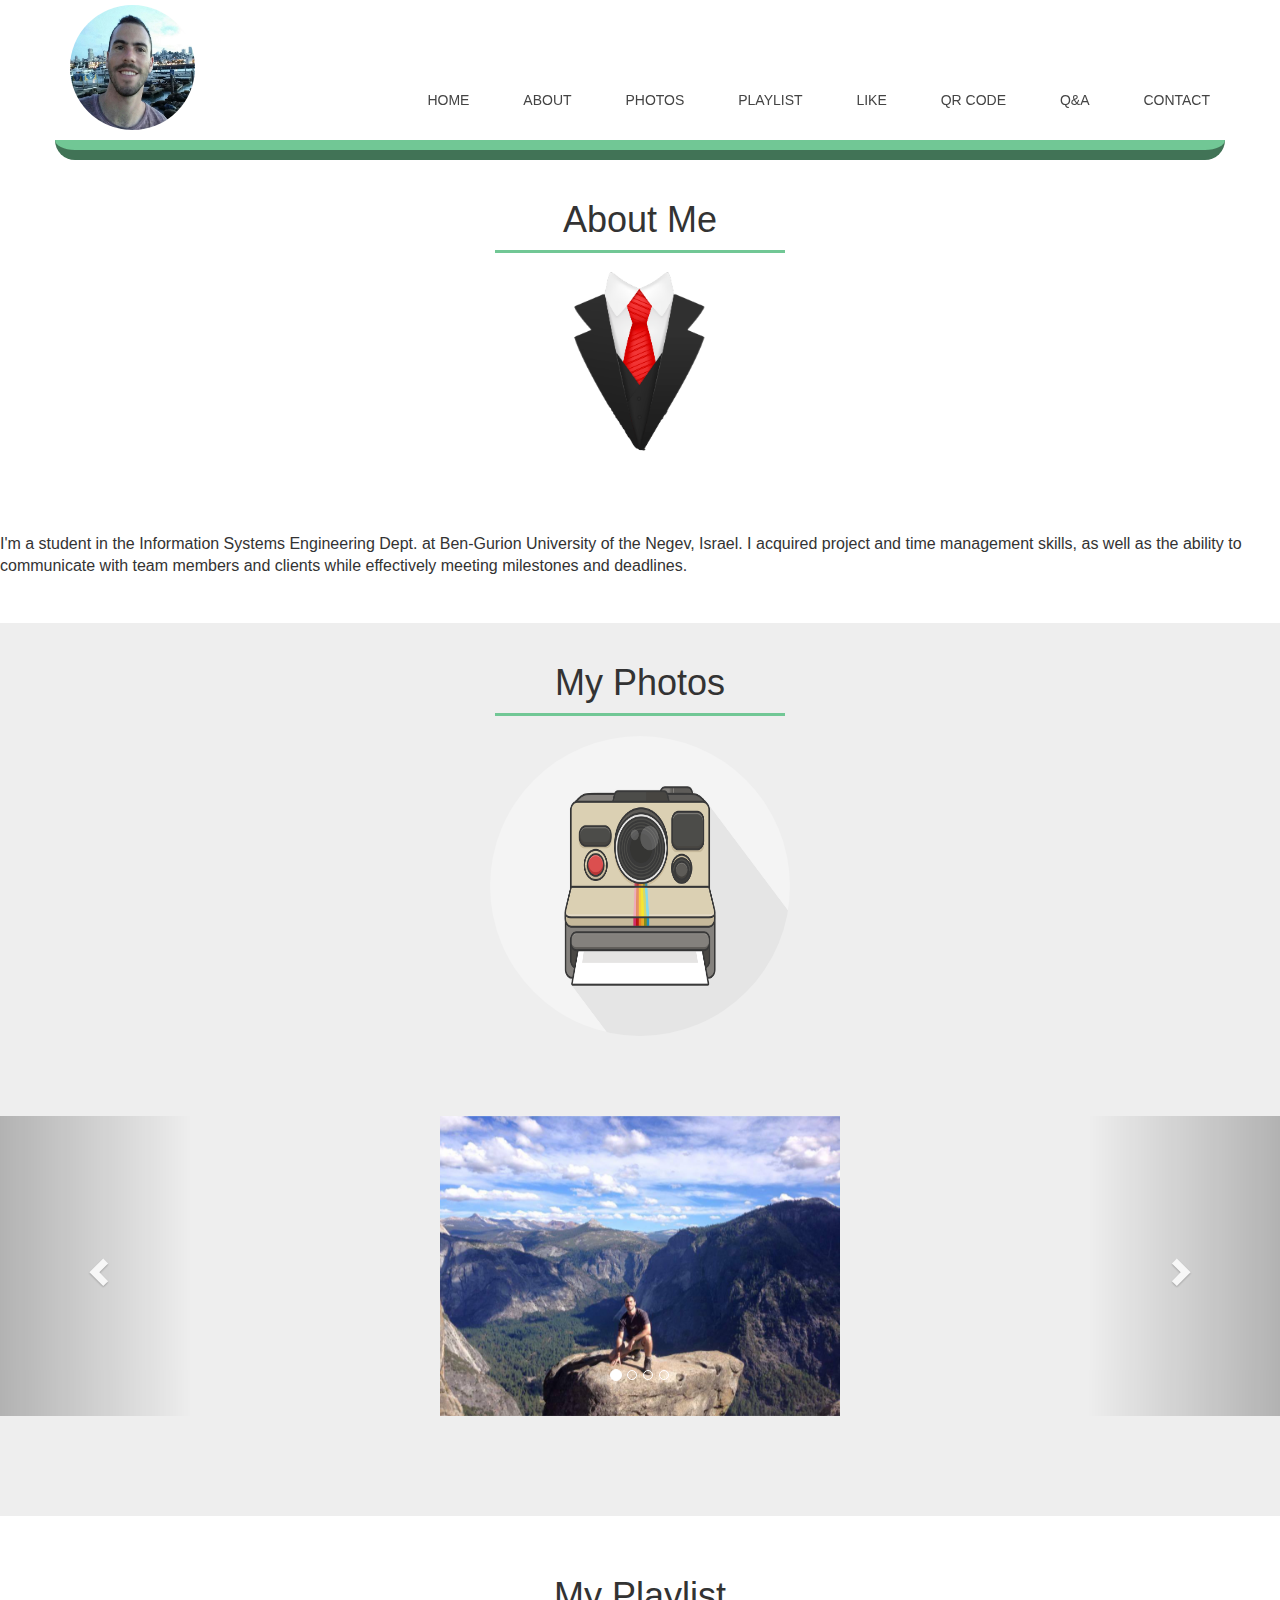
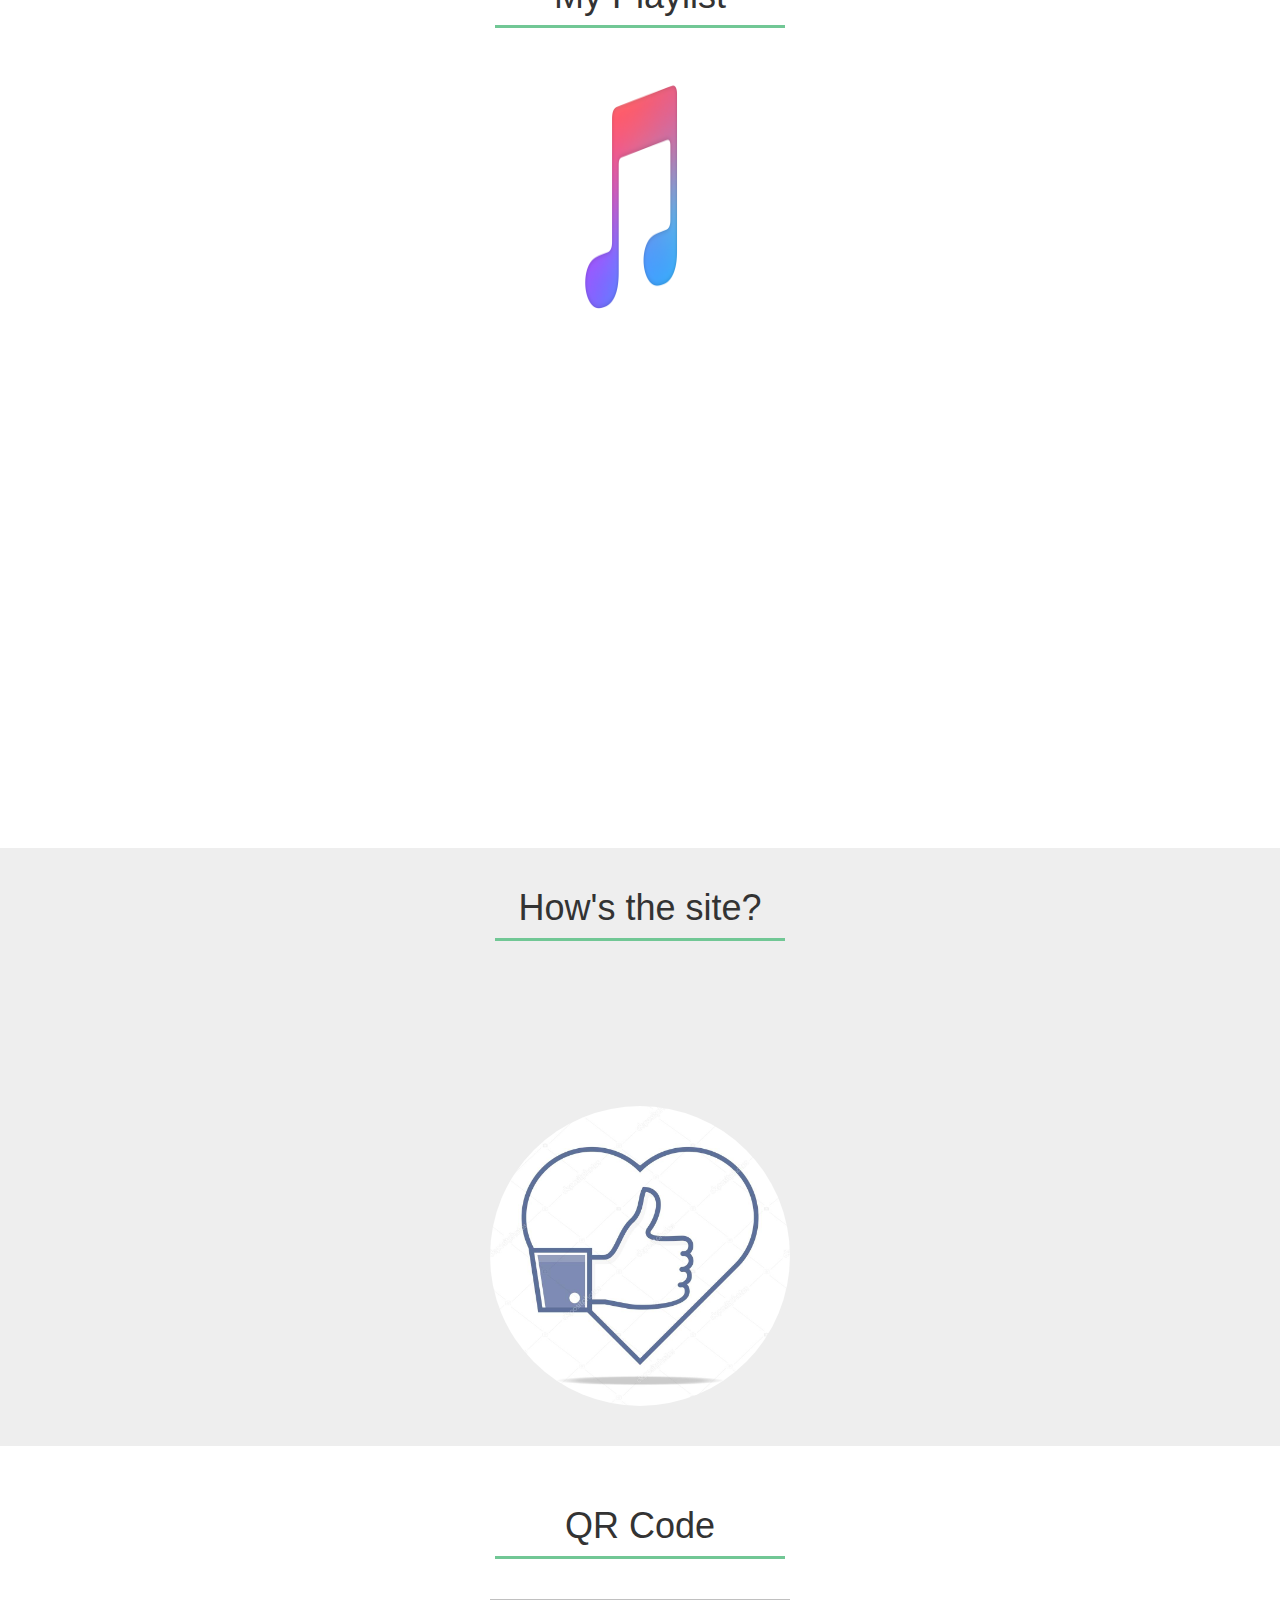
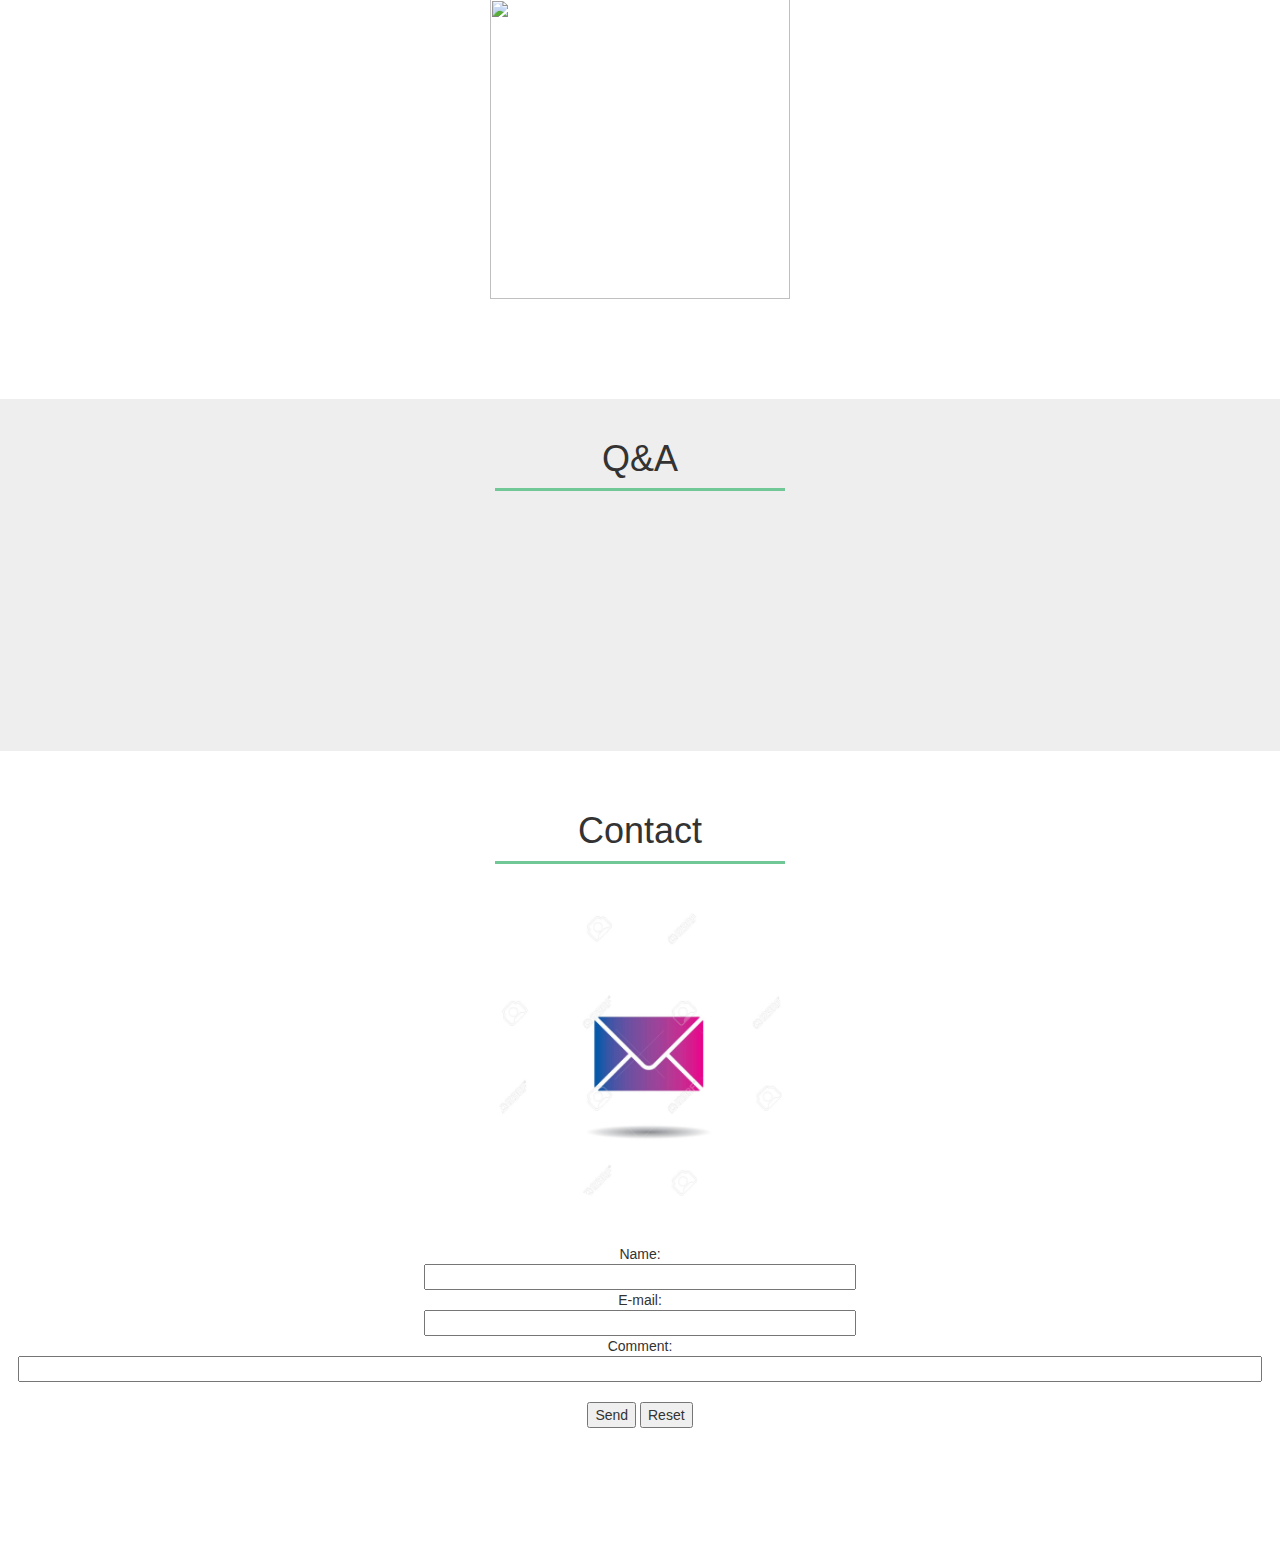
==== index.html @ 9085311f "Add files via upload" ====
<!DOCTYPE html>
<html>

    <!-- head -->
	<head>

		<title>Edo Lior</title>

		<META NAME = "keywords" CONTENT = "portfolio, software engineer, programmer, developer">

        <META NAME = "description" CONTENT = "Hello and welcome to Edo Lior's portfolio webpage.">
            
        <link rel="stylesheet" type="text/css" href="style.css" />

        <link rel='stylesheet' id='mlestrnge-googlefont-css'  href='http://fonts.googleapis.com/css?family=Varela+Round' type='text/css' media='all' />

        <!-- Bootstrap core CSS -->        
        <link rel="stylesheet" href="https://maxcdn.bootstrapcdn.com/bootstrap/3.4.0/css/bootstrap.min.css">
        <script src="https://ajax.googleapis.com/ajax/libs/jquery/3.3.1/jquery.min.js"></script>
        <script src="https://maxcdn.bootstrapcdn.com/bootstrap/3.4.0/js/bootstrap.min.js"></script>

    </head>

    <!-- body -->
    <body>
        <header>       
            <div class="container bottom_bar">   
                <img src="head_photo.jpg" class="head_logo">
                <nav>
                    <ul>                      
                        <li> <a href="#about"> Home </a></li>
                        <li> <a href="#about"> About </a></li>
                        <li> <a href="#photos"> Photos </a></li>
                        <li> <a href="#playlist"> Playlist </a></li>
                        <li> <a href="#like"> Like </a></li>
                        <li> <a href="#qrcode"> QR Code </a></li>
                        <li> <a href="#qa"> Q&A </a></li>
                        <li> <a href="#contact"> Contact </a></li>
                    </ul>
                </nav> 
            </div>
        </header>   
        <!-- sections -->
        
        <section id="about" class="section_w">
            <br/>
            <br/>
            <br/>
            <br/>
            <br/>         
            <br/>
            <br/>
            <h1 class="title"> About Me </h1>
            <div class="centered line"></div>
            <img src="about_logo.png" class="all_logos logo_fixed_margin">
            <br/>
            <br/>
            <p class="content">
                I'm a student in the Information Systems Engineering Dept. at Ben-Gurion University of the Negev, Israel.
                I acquired project and time management skills, as well as the ability to communicate with team members and clients while effectively meeting milestones and deadlines.
            </p>
        </section>

        <section id="photos" class="section_g">
            <h1 class=title> My Photos </h1>
            <div class="centered line"></div>
            <br/>
            <img src="photos_logo.png" class="all_logos">
            <br/>
            <br/>
            <br/>
            <br/>
			<div id="myCarousel" class="carousel slide" data-ride="carousel">
                    <!-- Indicators -->
                    <ol class="carousel-indicators">
                      <li data-target="#myCarousel" data-slide-to="0" class="active"></li>
                      <li data-target="#myCarousel" data-slide-to="1"></li>
                      <li data-target="#myCarousel" data-slide-to="2"></li>
                      <li data-target="#myCarousel" data-slide-to="3"></li>
                    </ol>
                  
                    <!-- Wrapper for slides -->
                    <div class="photo_album">
                    <div class="carousel-inner">
                      <div class="item active">                       
                        <img src="bg1.jpg">
                      </div>                 
                      <div class="item">
                        <img src="photo2.jpg">
                      </div>                
                      <div class="item">
                        <img src="photo3.jpg">
                      </div>
                      <div class="item">
                            <img src="photo4.jpg">
                          </div>
                    </div>
                    </div>
                  
                    <!-- Left and right controls -->
                    <a class="left carousel-control" href="#myCarousel" data-slide="prev">
                      <span class="glyphicon glyphicon-chevron-left"></span>
                      <span class="sr-only">Previous</span>
                    </a>
                    <a class="right carousel-control" href="#myCarousel" data-slide="next">
                      <span class="glyphicon glyphicon-chevron-right"></span>
                      <span class="sr-only">Next</span>
                    </a>
                  </div>
                  <br/>
                  <br/>
                  <br/>
                  <br/>
                  <br/>
        </section>

        <section id="playlist" class="section_w">
            <h1 class=title> My Playlist </h1>
            <div class="centered line"></div>
            <br/>
            <img src="music_logo.png" class="all_logos">
            <br/>
            <br/>
            <br/>
            <br/>
            <div align="center">
            <iframe width="560" height="315" src="https://www.youtube.com/embed/videoseries?list=PLx0sYbCqOb8TBPRdmBHs5Iftvv9TPboYG" frameborder="0" allow="autoplay; encrypted-media" allowfullscreen></iframe>
            </div>
            <br/>
            <br/>
            <br/>
            <br/>
        </section>

        <section id="like" class="section_g">
            <h1 class=title> How's the site? </h1>
            <div class="centered line"></div>
            <br/>
            <br/>
            <br/>
            <div class="iframe_fix">
            <iframe src="http://www.facebook.com/plugins/like.php?href=https://edolior.github.io/WebPage/index.html&amp;send=false&amp;layout=standard&amp;width=450&amp;show_faces=true&amp;action=like&amp;colorscheme=light&amp;font&amp;height=80&amp" scrolling="no" frameborder="0" style="border:none; overflow:hidden; width:450px; height:80px;" allowTransparency="true"></iframe>
            </div>
            <br/>
            <img src="like_logo.jpg" class="all_logos">
            <br/>
            <br/>
        </section>

        <section id="qrcode" class="section_w">
            <h1 class=title> QR Code </h1>
            <div class="centered line"></div>
            <br/>
            <br/>
            <img src="frame.png" class="q_logo">
            <br/>
            <br/>
            <br/>
            <br/>
        </section>

        <section id="qa" class="section_g">
            <h1 class=title> Q&A </h1>
            <div class="centered line"></div>
            <br/>
            <br/>
            <br/>
            <br/>
            <br/>
            <br/>
            <br/>
            <br/>
            <br/>
            <br/>
            <br/>
            <br/>
            <br/>
        </section>

        <section id="contact" class="section_w">
            <h1 class=title> Contact </h1>
            <div class="centered line"></div>
            <br/>
            <br/>
            <img src="mail_logo.jpg" class="all_logos">
            <br/>
            <br/>
            <center>
            <form action="mailto:someone@example.com" method="post" enctype="text/plain">
                Name:<br>
                <input type="text" name="name" size="50"><br>
                E-mail:<br>
                <input type="text" name="mail" size="50"><br>
                Comment:<br>
                <input type="text" name="comment" size="150"><br><br>
                <input type="submit" value="Send">
                <input type="reset" value="Reset">
            </form>
            </center>
            <br/>
            <br/>
            <br/>
            <br/>
            <br/>
            <br/>
        </section>
    
    </body>

</html>
---- style.css ----
body {
		font-family: 'Varela Round';
		font-size: 18px;
}

.container {
	overflow: auto;
	position: fixed; /* stays on top */
	padding-bottom: 10px;
	width: 100%;
	margin: 0 auto;
	background: white;
	right: 0;
	left: 0;
	top: 0;
	overflow-y: auto;
}

header {
	background: white;
}

.bottom_bar {
	border-bottom: groove;
	border-bottom-left-radius:  20px;
	border-bottom-right-radius: 20px;
	border-bottom-width: 20px;
	border-bottom-style: ridge;
	border-bottom-color: rgb(113, 199, 149);
}

.section_w {
	background-color: white;
}

.section_g {
	background-color: #eee;
}

.line {
	display: block;
	width: 290px;
	height: 3px;
	padding: 0!important;
	background: rgb(113, 199, 149);
}

.centered {
	margin-left: auto;
	margin-right: auto;
	float: none;
}

.title {
	text-align: center;
	padding-top: 40px;
	margin-left: auto;
	margin-right: auto;
	float: none;
}

.content {
	margin: 0 auto;
	font-size: medium;
	padding-bottom: 25px;
}

iframe:focus {
	outline: none;
}

.iframe_fix {
	margin-left: 500px;
}

iframe[seamless] {
	display: block;
}

/* Photos */

.photo_album {
	display: block;
  margin-left: auto;
  margin-right: auto;
	width: 400px;
	height: 300px;
}

.head_logo {
	/* position: relative; */
	margin-right: 50px;
	margin-top: 5px;
	width: 125px;
	height: 125px;
	border-radius: 50%;
}

.all_logos {
	/* text-indent: -999999px; */
	/* background: url('C:/Users/edoli/Desktop/WebPage/about.png'); */
	display: block; /* centers the photo */
	width: 300px;
	height: 300px;
	margin: 0 auto;
	border-radius: 50%;
}

.q_logo {
	display: block; /* centers the photo */
	width: 300px;
	height: 300px;
	margin: 0 auto;
}

.logo_fixed_margin {
	margin-top: -60px;
}


header::after {
	content: '';
	display: table;
	clear: both;
}

/* Navigation Bar */

nav {
	float: right;
}

nav ul {
	margin: 0 auto; /* above and lower spaces of bullets */
	padding: 0; /* between bullets and titles */
	list-style: none; /* bullets off */
}

nav li {
	display: inline-block; /* text allignment in a row */
	margin-left: 50px; /* spaces between titles */
	padding-top: 90px;
	position: relative;
}

nav a {
	color: #444444;
	text-decoration: none; /* no underlines */
	text-transform: uppercase;
	font-size: 14px;
}

nav a:hover {
	color: rgb(62, 185, 114);
	text-decoration: none; /* no underlines */
}

nav a::before {
	margin-top: 65px;
	content: '';
	display: block;
	height: 5px;
	width: 100%;
	background-color: rgb(93, 230, 173);
	position: absolute;
	top: 0;
	width: 0%;

	transition: all ease-in-out 200ms; /* animation */
}

nav a:hover::before {	
	width: 100%;
}
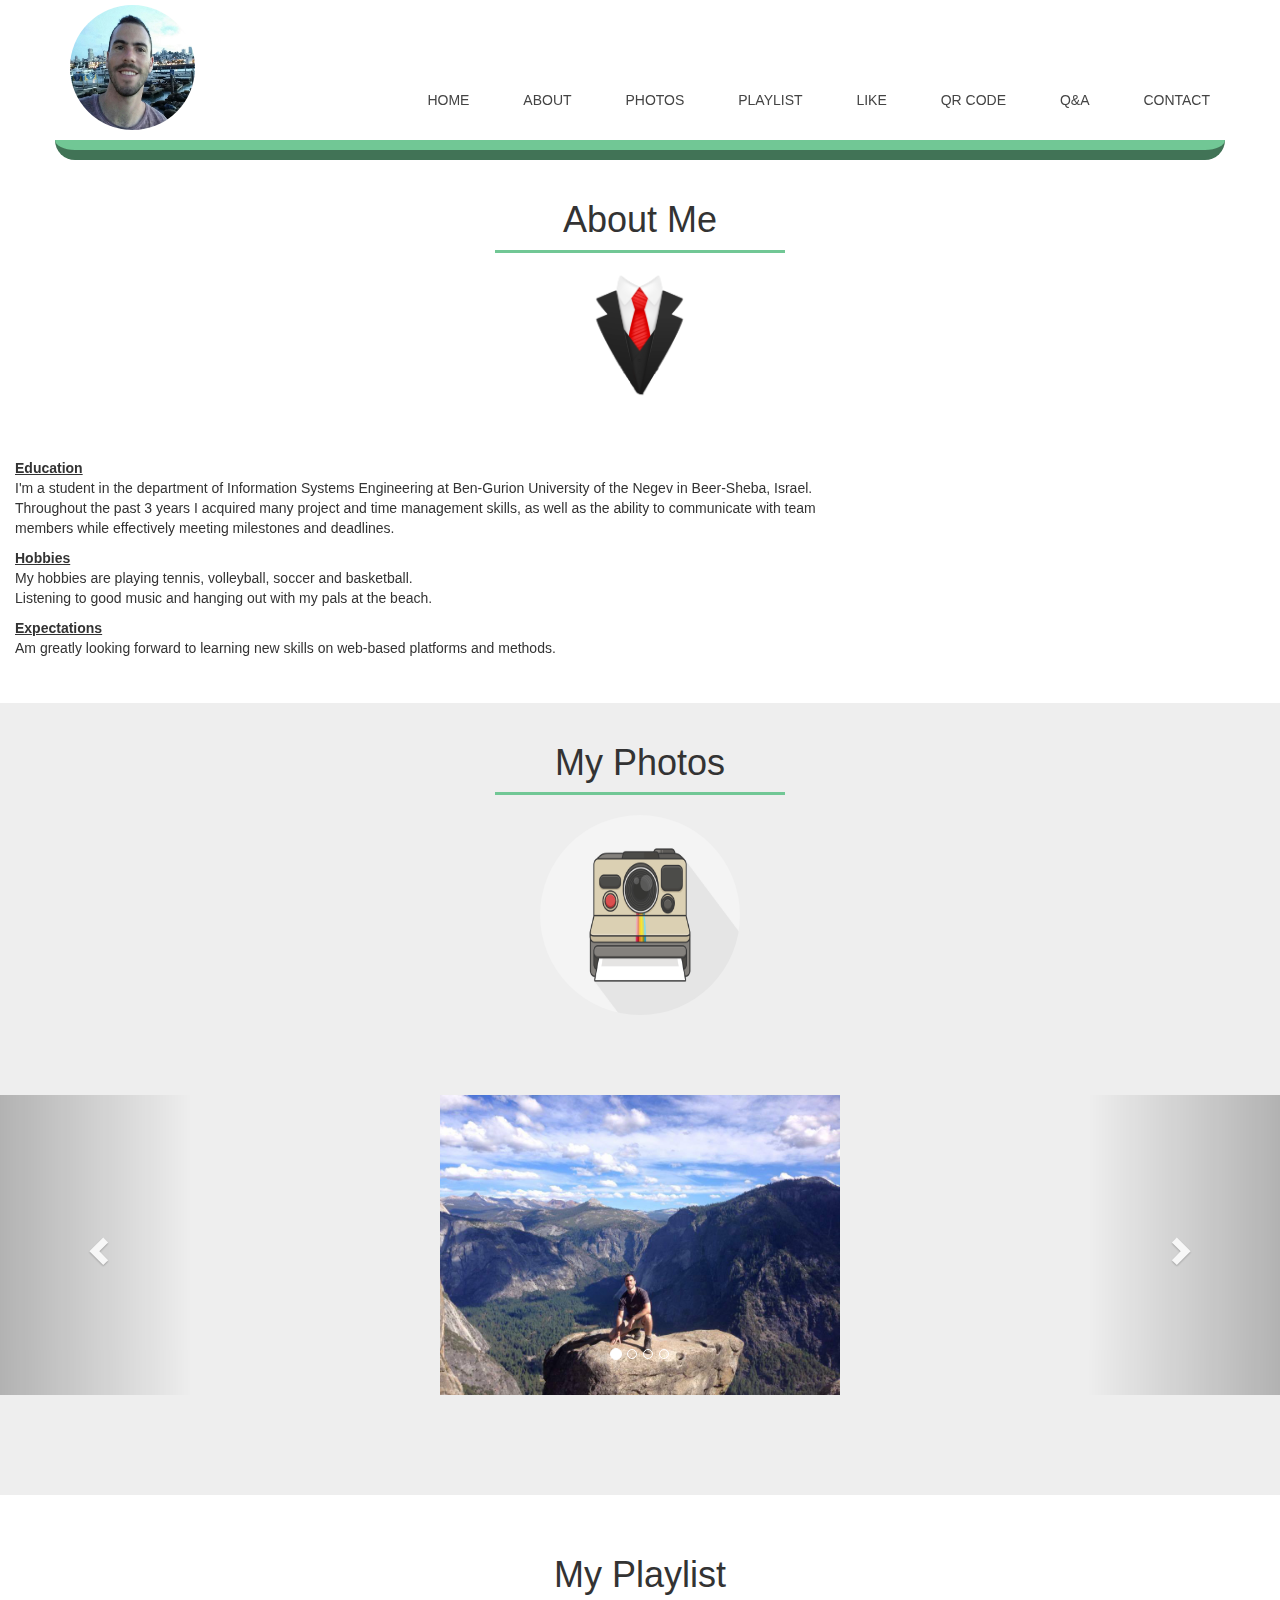
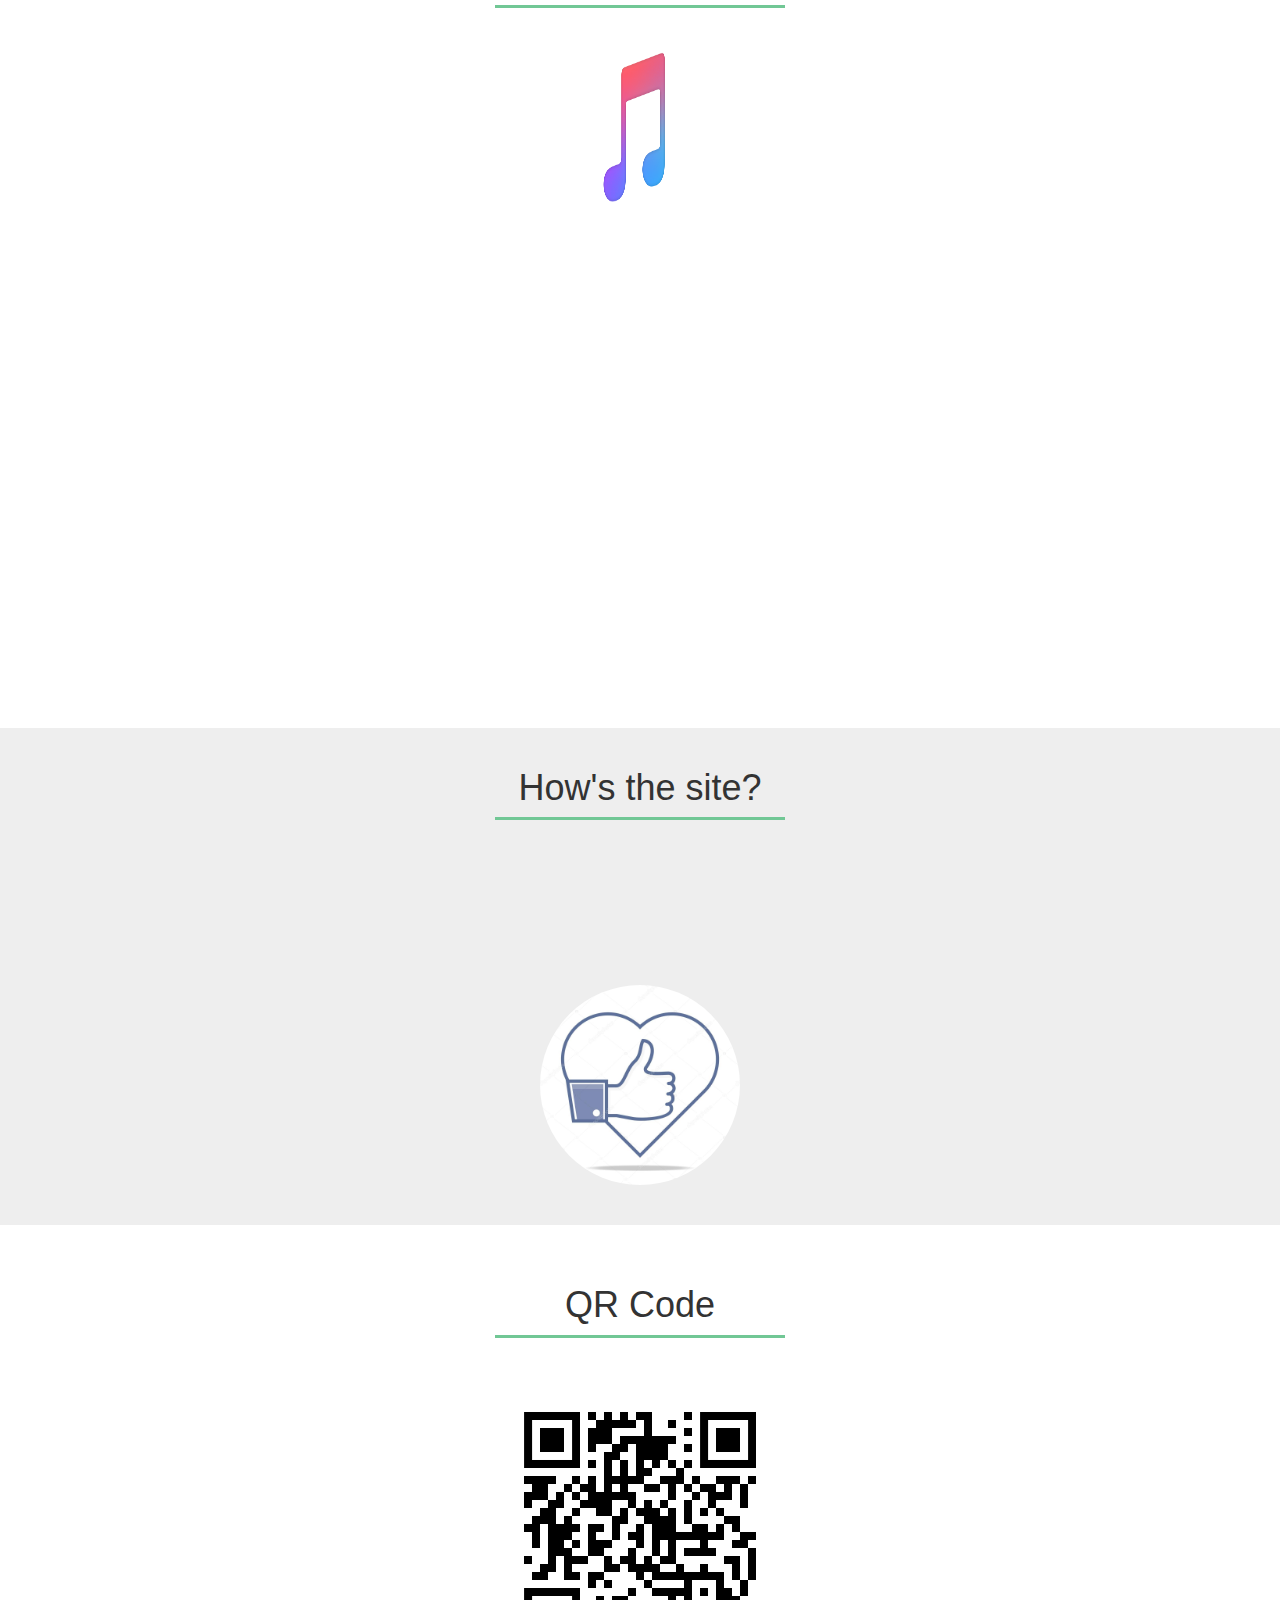
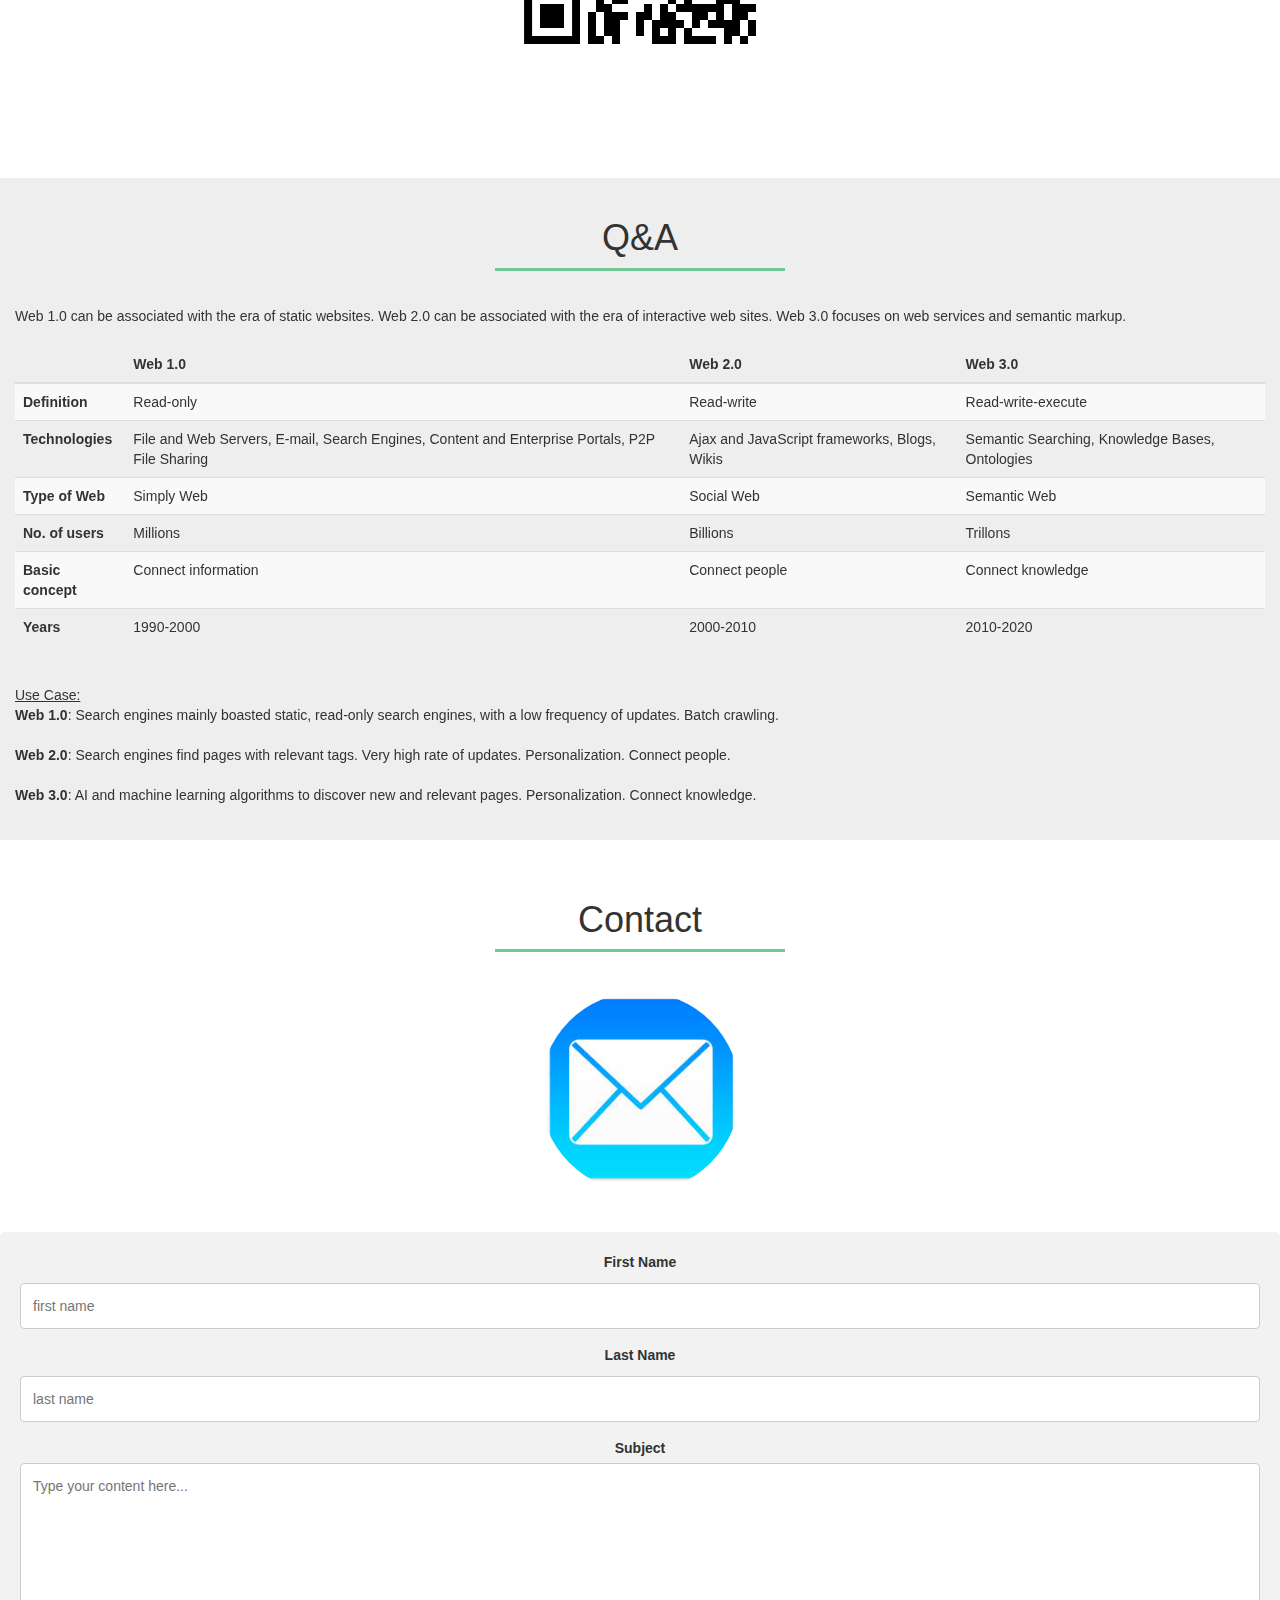
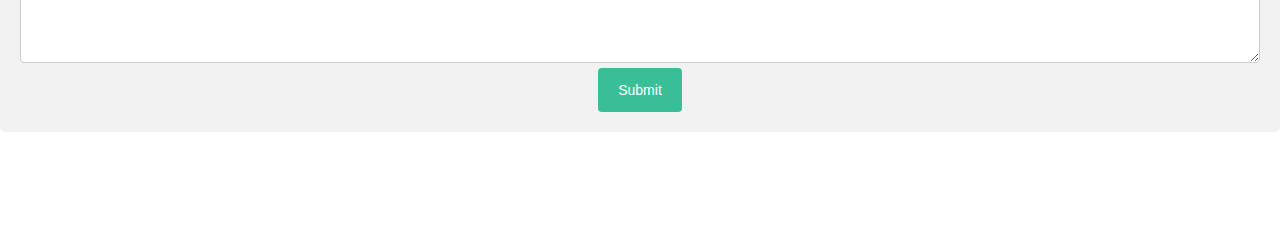
==== commit a89a74de: "Add files via upload" ====
--- a/index.html
+++ b/index.html
@@ -24,7 +24,7 @@
     <!-- body -->
     <body>
         <header>       
-            <div class="container bottom_bar">   
+            <div class="header container bottom_bar">   
                 <img src="head_photo.jpg" class="head_logo">
                 <nav>
                     <ul>                      
@@ -54,11 +54,26 @@
             <div class="centered line"></div>
             <img src="about_logo.png" class="all_logos logo_fixed_margin">
             <br/>
-            <br/>
-            <p class="content">
-                I'm a student in the Information Systems Engineering Dept. at Ben-Gurion University of the Negev, Israel.
-                I acquired project and time management skills, as well as the ability to communicate with team members and clients while effectively meeting milestones and deadlines.
+            <div class="modal-body">
+            <p>
+                <strong class="d-block text-gray-dark"><u>Education</u></strong>
+                </br>
+                    I'm a student in the department of Information Systems Engineering at Ben-Gurion University of the Negev in Beer-Sheba, Israel. </br>
+                    Throughout the past 3 years I acquired many project and time management skills, as well as the ability to communicate with team </br>
+                    members while effectively meeting milestones and deadlines. </br>
             </p>
+            <p>
+                <strong class="d-block text-gray-dark"><u>Hobbies</u></strong>
+                </br>
+                    My hobbies are playing tennis, volleyball, soccer and basketball. </br>
+                    Listening to good music and hanging out with my pals at the beach. </br>
+            </p>
+            <p>
+                <strong class="d-block text-gray-dark"><u>Expectations</u></strong>
+                </br>
+                    Am greatly looking forward to learning new skills on web-based platforms and methods.
+            </p>
+            </div>
         </section>
 
         <section id="photos" class="section_g">
@@ -124,7 +139,7 @@
             <br/>
             <br/>
             <div align="center">
-            <iframe width="560" height="315" src="https://www.youtube.com/embed/videoseries?list=PLx0sYbCqOb8TBPRdmBHs5Iftvv9TPboYG" frameborder="0" allow="autoplay; encrypted-media" allowfullscreen></iframe>
+            <iframe width="560" height="315" src="https://www.youtube.com/embed/videoseries?list=PL2tMgWgIvcWmvK3JqG7hiSJond0fCcXwr" frameborder="0" allow="autoplay; encrypted-media" allowfullscreen></iframe>
             </div>
             <br/>
             <br/>
@@ -163,17 +178,70 @@
             <h1 class=title> Q&A </h1>
             <div class="centered line"></div>
             <br/>
-            <br/>
-            <br/>
-            <br/>
-            <br/>
-            <br/>
-            <br/>
-            <br/>
-            <br/>
-            <br/>
-            <br/>
-            <br/>
+            <div class="modal-body">
+                    Web 1.0 can be associated with the era of static websites. Web 2.0 can be associated with the era of interactive web sites. Web 3.0 focuses on web services and semantic markup.
+                    <br/>
+                    <br/>
+                    <table class="table table-striped">
+                      <thead>
+                        <tr>
+                          <th scope="col"></th>
+                          <th scope="col">Web 1.0</th>
+                          <th scope="col">Web 2.0</th>
+                          <th scope="col">Web 3.0</th>
+                        </tr>
+                      </thead>
+                      <tbody>
+                        <tr>
+                          <th scope="row">Definition</th>
+                          <td>Read-only</td>
+                          <td>Read-write</td>
+                          <td>Read-write-execute</td>
+                        </tr>
+                        <tr>
+                          <th scope="row">Technologies</th>
+                          <td>File and Web Servers, E-mail, Search Engines, Content and Enterprise Portals, P2P File Sharing</td>
+                          <td>Ajax and JavaScript frameworks, Blogs, Wikis</td>
+                          <td>Semantic Searching, Knowledge Bases, Ontologies</td>
+                        </tr>
+                        <tr>
+                          <th scope="row">Type of Web</th>
+                          <td>Simply Web</td>
+                          <td>Social Web</td>
+                          <td>Semantic Web</td>
+                        </tr>
+                        <tr>
+                          <th scope="row">No. of users</th>
+                          <td>Millions</td>
+                          <td>Billions</td>
+                          <td>Trillons</td>
+                        </tr>
+                        <tr>
+                          <th scope="row">Basic concept</th>
+                          <td>Connect information</td>
+                          <td>Connect people</td>
+                          <td>Connect knowledge</td>
+                        </tr>
+                        <tr>
+                          <th scope="row">Years</th>
+                          <td>1990-2000</td>
+                          <td>2000-2010</td>
+                          <td>2010-2020</td>
+                        </tr>
+                      </tbody>
+                    </table>
+                    
+                    <br />
+                    <u>Use Case:</u>
+                    <br />
+                    <b>Web 1.0</b>: Search engines mainly boasted static, read-only search engines, with a low frequency of updates. Batch crawling.
+                    <br /><br />
+                    <b>Web 2.0</b>: Search engines find pages with relevant tags. Very high rate of updates. Personalization. Connect people.
+                    <br /><br />
+                    <b>Web 3.0</b>: AI and machine learning algorithms to discover new and relevant pages. Personalization. Connect knowledge.
+                                     
+                  </div>
+                </div>
             <br/>
         </section>
 
@@ -186,16 +254,22 @@
             <br/>
             <br/>
             <center>
-            <form action="mailto:someone@example.com" method="post" enctype="text/plain">
-                Name:<br>
-                <input type="text" name="name" size="50"><br>
-                E-mail:<br>
-                <input type="text" name="mail" size="50"><br>
-                Comment:<br>
-                <input type="text" name="comment" size="150"><br><br>
-                <input type="submit" value="Send">
-                <input type="reset" value="Reset">
-            </form>
+                <div class="container_contact">
+                    <form action="action_page.php">
+                  
+                      <label for="fname">First Name</label>
+                      <input type="text" id="fname" name="firstname" placeholder="first name">
+                  
+                      <label for="lname">Last Name</label>
+                      <input type="text" id="lname" name="lastname" placeholder="last name">
+                  
+                      <label for="subject">Subject</label>
+                      <textarea id="subject" name="subject" placeholder="Type your content here..." style="height:200px"></textarea>
+                  
+                      <input type="submit" value="Submit">
+                  
+                    </form>
+                  </div>
             </center>
             <br/>
             <br/>
--- a/style.css
+++ b/style.css
@@ -16,7 +16,7 @@
 	overflow-y: auto;
 }
 
-header {
+.header {
 	background: white;
 }
 
@@ -45,6 +45,14 @@
 	background: rgb(113, 199, 149);
 }
 
+.line_p {
+	width: 100px;
+	height: 0.5px;
+	padding-top: 0px;
+	background: rgb(95, 95, 95);
+	
+}
+
 .centered {
 	margin-left: auto;
 	margin-right: auto;
@@ -60,6 +68,7 @@
 }
 
 .content {
+	text-align: center;
 	margin: 0 auto;
 	font-size: medium;
 	padding-bottom: 25px;
@@ -100,8 +109,8 @@
 	/* text-indent: -999999px; */
 	/* background: url('C:/Users/edoli/Desktop/WebPage/about.png'); */
 	display: block; /* centers the photo */
-	width: 300px;
-	height: 300px;
+	width: 200px;
+	height: 200px;
 	margin: 0 auto;
 	border-radius: 50%;
 }
@@ -114,7 +123,7 @@
 }
 
 .logo_fixed_margin {
-	margin-top: -60px;
+	margin-top: -30px;
 }
 
 
@@ -172,3 +181,37 @@
 nav a:hover::before {	
 	width: 100%;
 }
+
+/* Style inputs with type="text", select elements and textareas */
+input[type=text], select, textarea {
+	width: 100%; /* Full width */
+	padding: 12px; /* Some padding */  
+	border: 1px solid #ccc; /* Gray border */
+	border-radius: 4px; /* Rounded borders */
+	box-sizing: border-box; /* Make sure that padding and width stays in place */
+	margin-top: 6px; /* Add a top margin */
+	margin-bottom: 16px; /* Bottom margin */
+	resize: vertical /* Allow the user to vertically resize the textarea (not horizontally) */
+  }
+  
+  /* Style the submit button with a specific background color etc */
+  input[type=submit] {
+	background-color: rgb(58, 190, 151);
+	color: white;
+	padding: 12px 20px;
+	border: none;
+	border-radius: 4px;
+	cursor: pointer;
+  }
+  
+  /* When moving the mouse over the submit button, add a darker green color */
+  input[type=submit]:hover {
+	background-color: #418357;
+  }
+  
+  /* Add a background color and some padding around the form */
+  .container_contact {
+	border-radius: 5px;
+	background-color: #f2f2f2;
+	padding: 20px;
+  }
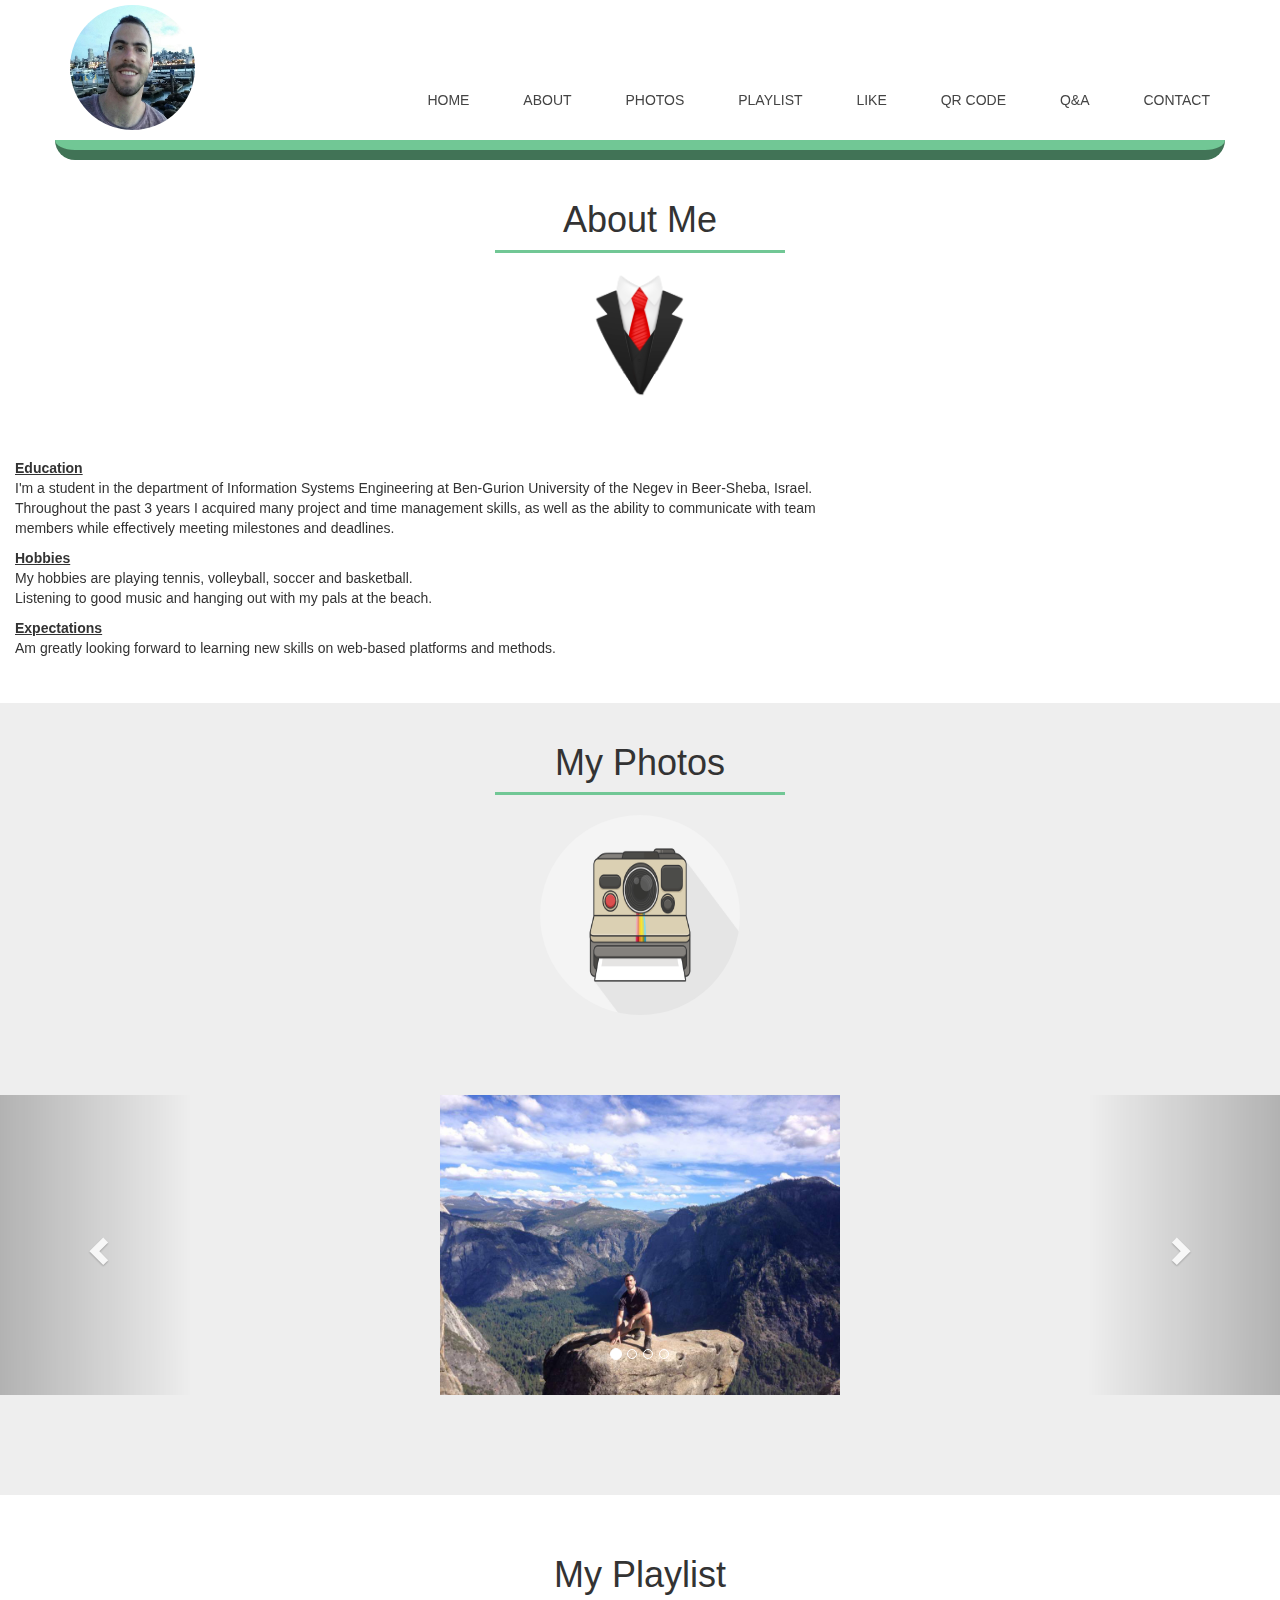
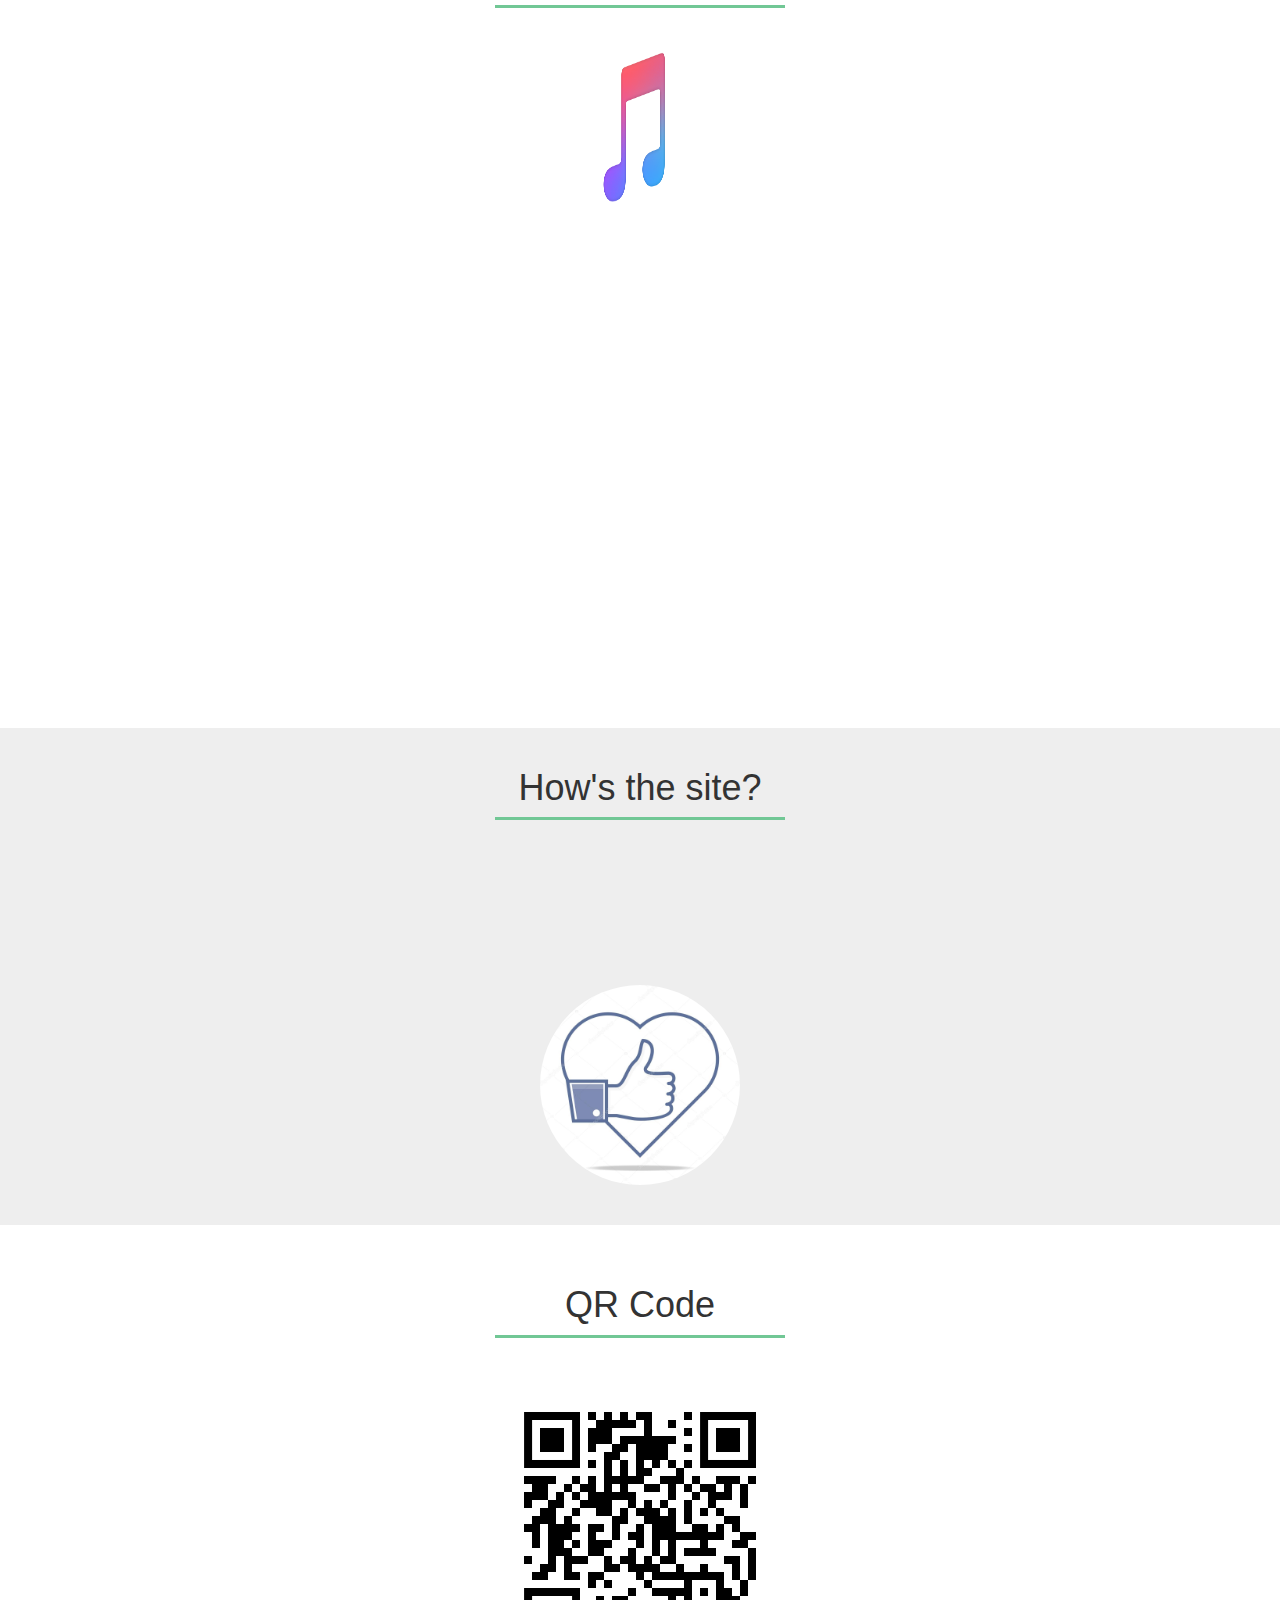
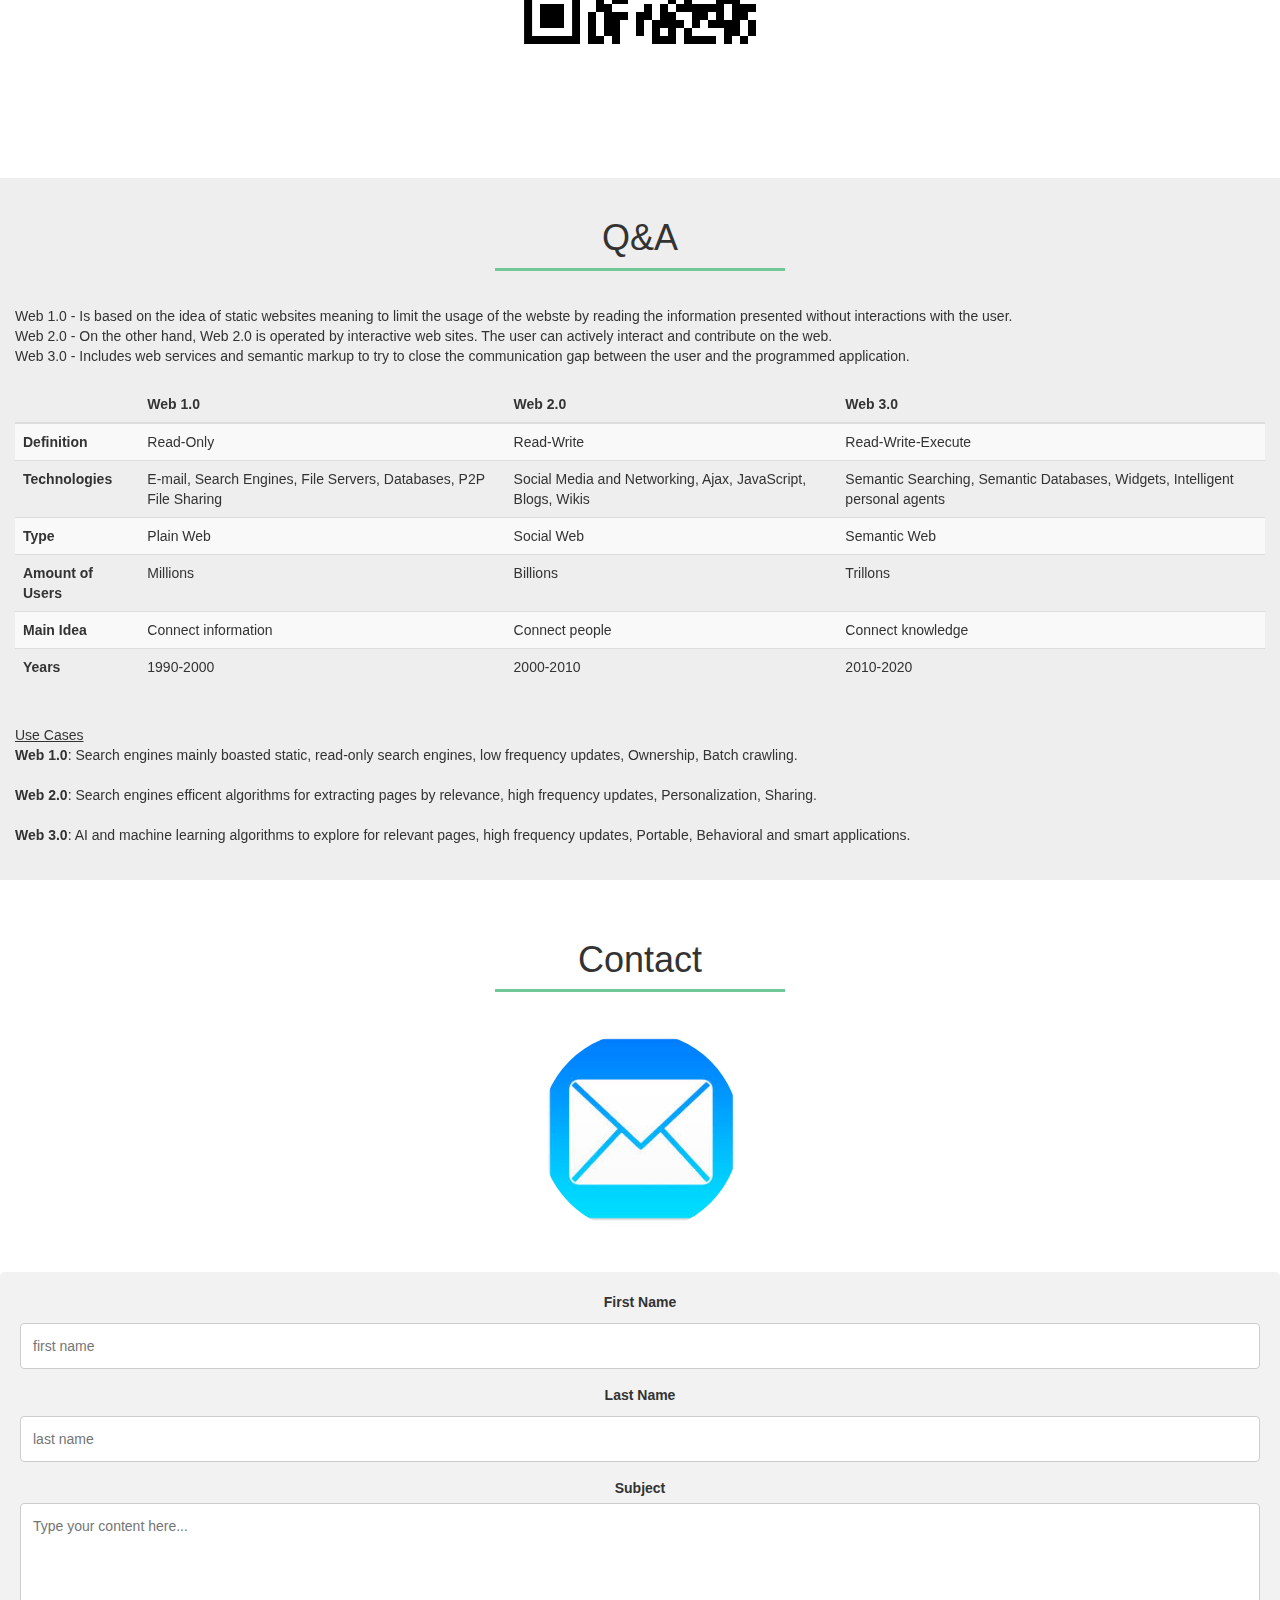
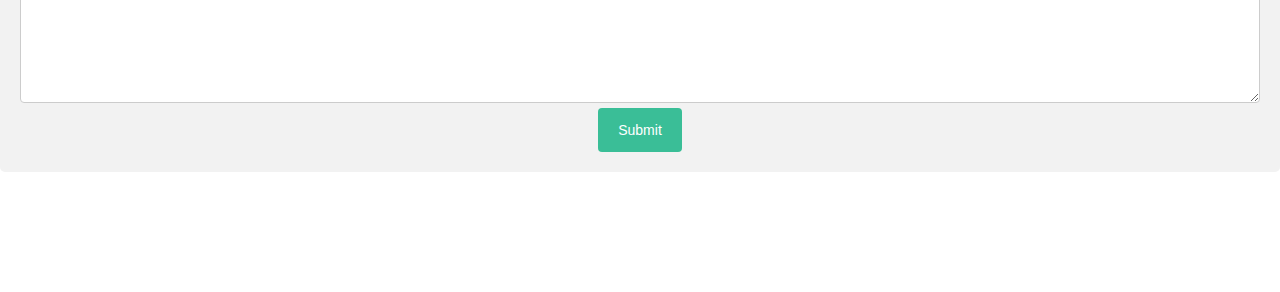
==== commit 2a60f7dc: "Add files via upload" ====
--- a/index.html
+++ b/index.html
@@ -24,7 +24,7 @@
     <!-- body -->
     <body>
         <header>       
-            <div class="header container bottom_bar">   
+            <div class="container bottom_bar">   
                 <img src="head_photo.jpg" class="head_logo">
                 <nav>
                     <ul>                      
@@ -179,7 +179,9 @@
             <div class="centered line"></div>
             <br/>
             <div class="modal-body">
-                    Web 1.0 can be associated with the era of static websites. Web 2.0 can be associated with the era of interactive web sites. Web 3.0 focuses on web services and semantic markup.
+                    Web 1.0 - Is based on the idea of static websites meaning to limit the usage of the webste by reading the information presented without interactions with the user. </br>
+                    Web 2.0 - On the other hand, Web 2.0 is operated by interactive web sites. The user can actively interact and contribute on the web. </br>
+                    Web 3.0 - Includes web services and semantic markup to try to close the communication gap between the user and the programmed application.
                     <br/>
                     <br/>
                     <table class="table table-striped">
@@ -194,30 +196,30 @@
                       <tbody>
                         <tr>
                           <th scope="row">Definition</th>
-                          <td>Read-only</td>
-                          <td>Read-write</td>
-                          <td>Read-write-execute</td>
+                          <td>Read-Only</td>
+                          <td>Read-Write</td>
+                          <td>Read-Write-Execute</td>
                         </tr>
                         <tr>
                           <th scope="row">Technologies</th>
-                          <td>File and Web Servers, E-mail, Search Engines, Content and Enterprise Portals, P2P File Sharing</td>
-                          <td>Ajax and JavaScript frameworks, Blogs, Wikis</td>
-                          <td>Semantic Searching, Knowledge Bases, Ontologies</td>
-                        </tr>
-                        <tr>
-                          <th scope="row">Type of Web</th>
-                          <td>Simply Web</td>
+                          <td>E-mail, Search Engines, File Servers, Databases, P2P File Sharing</td>
+                          <td>Social Media and Networking, Ajax, JavaScript, Blogs, Wikis</td>
+                          <td>Semantic Searching, Semantic Databases, Widgets, Intelligent personal agents</td>
+                        </tr>
+                        <tr>
+                          <th scope="row">Type</th>
+                          <td>Plain Web</td>
                           <td>Social Web</td>
                           <td>Semantic Web</td>
                         </tr>
                         <tr>
-                          <th scope="row">No. of users</th>
+                          <th scope="row">Amount of Users</th>
                           <td>Millions</td>
                           <td>Billions</td>
                           <td>Trillons</td>
                         </tr>
                         <tr>
-                          <th scope="row">Basic concept</th>
+                          <th scope="row">Main Idea</th>
                           <td>Connect information</td>
                           <td>Connect people</td>
                           <td>Connect knowledge</td>
@@ -232,13 +234,13 @@
                     </table>
                     
                     <br />
-                    <u>Use Case:</u>
+                    <u>Use Cases</u>
                     <br />
-                    <b>Web 1.0</b>: Search engines mainly boasted static, read-only search engines, with a low frequency of updates. Batch crawling.
+                    <b>Web 1.0</b>: Search engines mainly boasted static, read-only search engines, low frequency updates, Ownership, Batch crawling.
                     <br /><br />
-                    <b>Web 2.0</b>: Search engines find pages with relevant tags. Very high rate of updates. Personalization. Connect people.
+                    <b>Web 2.0</b>: Search engines efficent algorithms for extracting pages by relevance, high frequency updates, Personalization, Sharing.
                     <br /><br />
-                    <b>Web 3.0</b>: AI and machine learning algorithms to discover new and relevant pages. Personalization. Connect knowledge.
+                    <b>Web 3.0</b>: AI and machine learning algorithms to explore for relevant pages, high frequency updates, Portable, Behavioral and smart applications.
                                      
                   </div>
                 </div>
--- a/style.css
+++ b/style.css
@@ -9,15 +9,20 @@
 	padding-bottom: 10px;
 	width: 100%;
 	margin: 0 auto;
-	background: white;
+	background-color: white;
+	display: block;
 	right: 0;
 	left: 0;
 	top: 0;
 	overflow-y: auto;
 }
 
-.header {
-	background: white;
+header {
+	position: fixed; /* stays on top */
+	background-color:white;
+	display: block;
+	width: 100%;
+	height: 140px;
 }
 
 .bottom_bar {
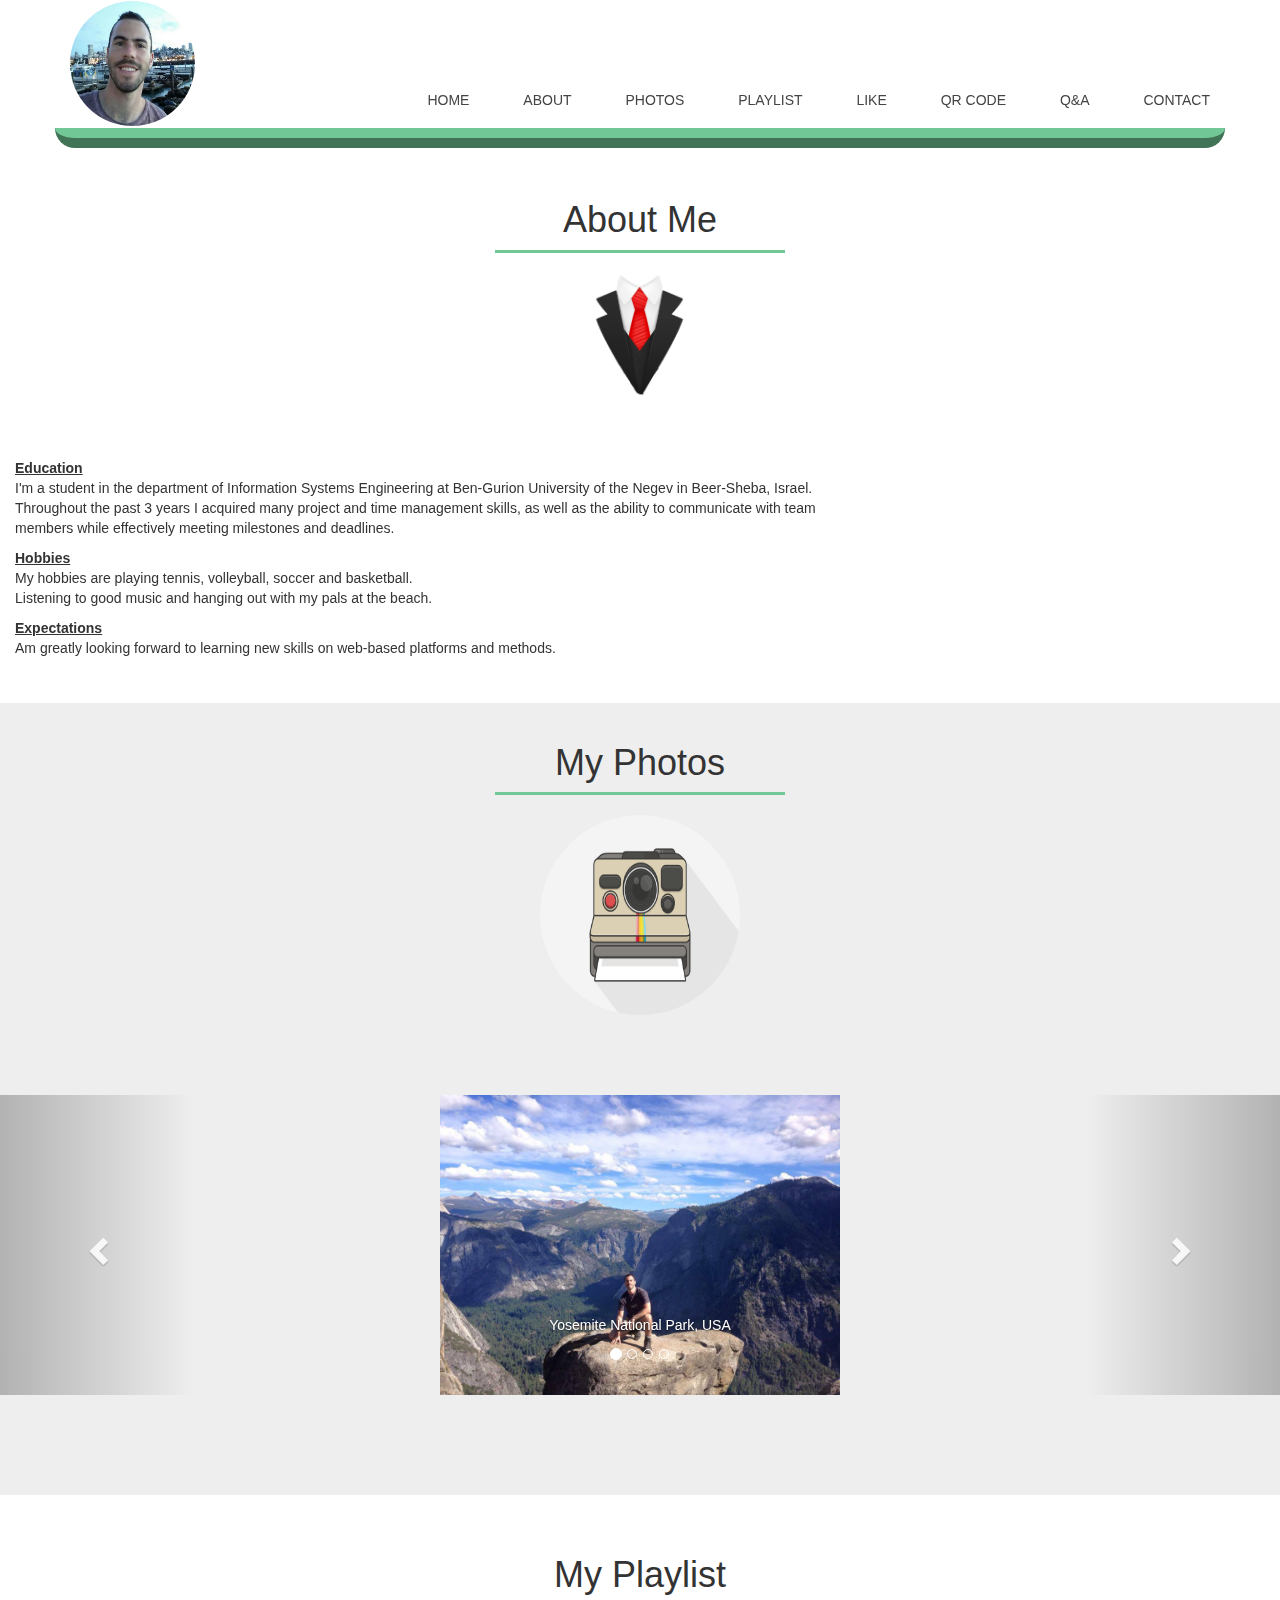
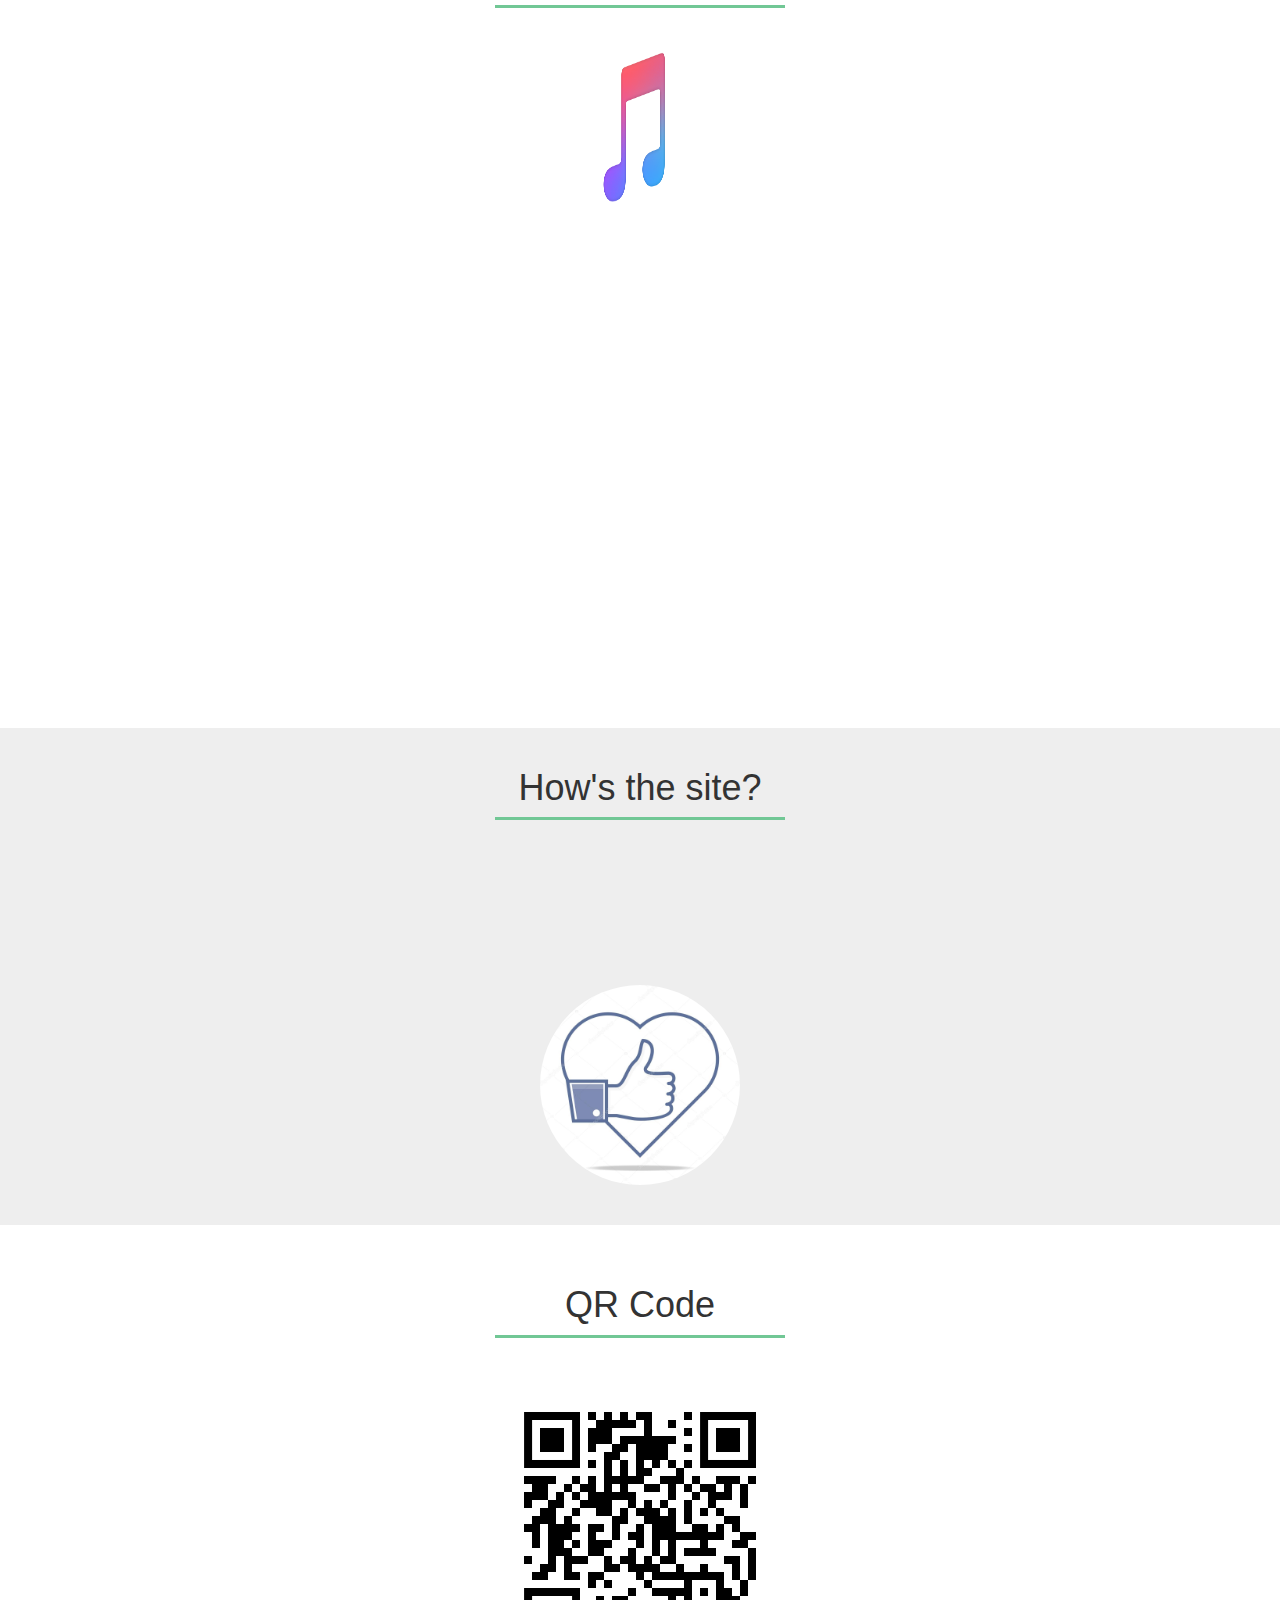
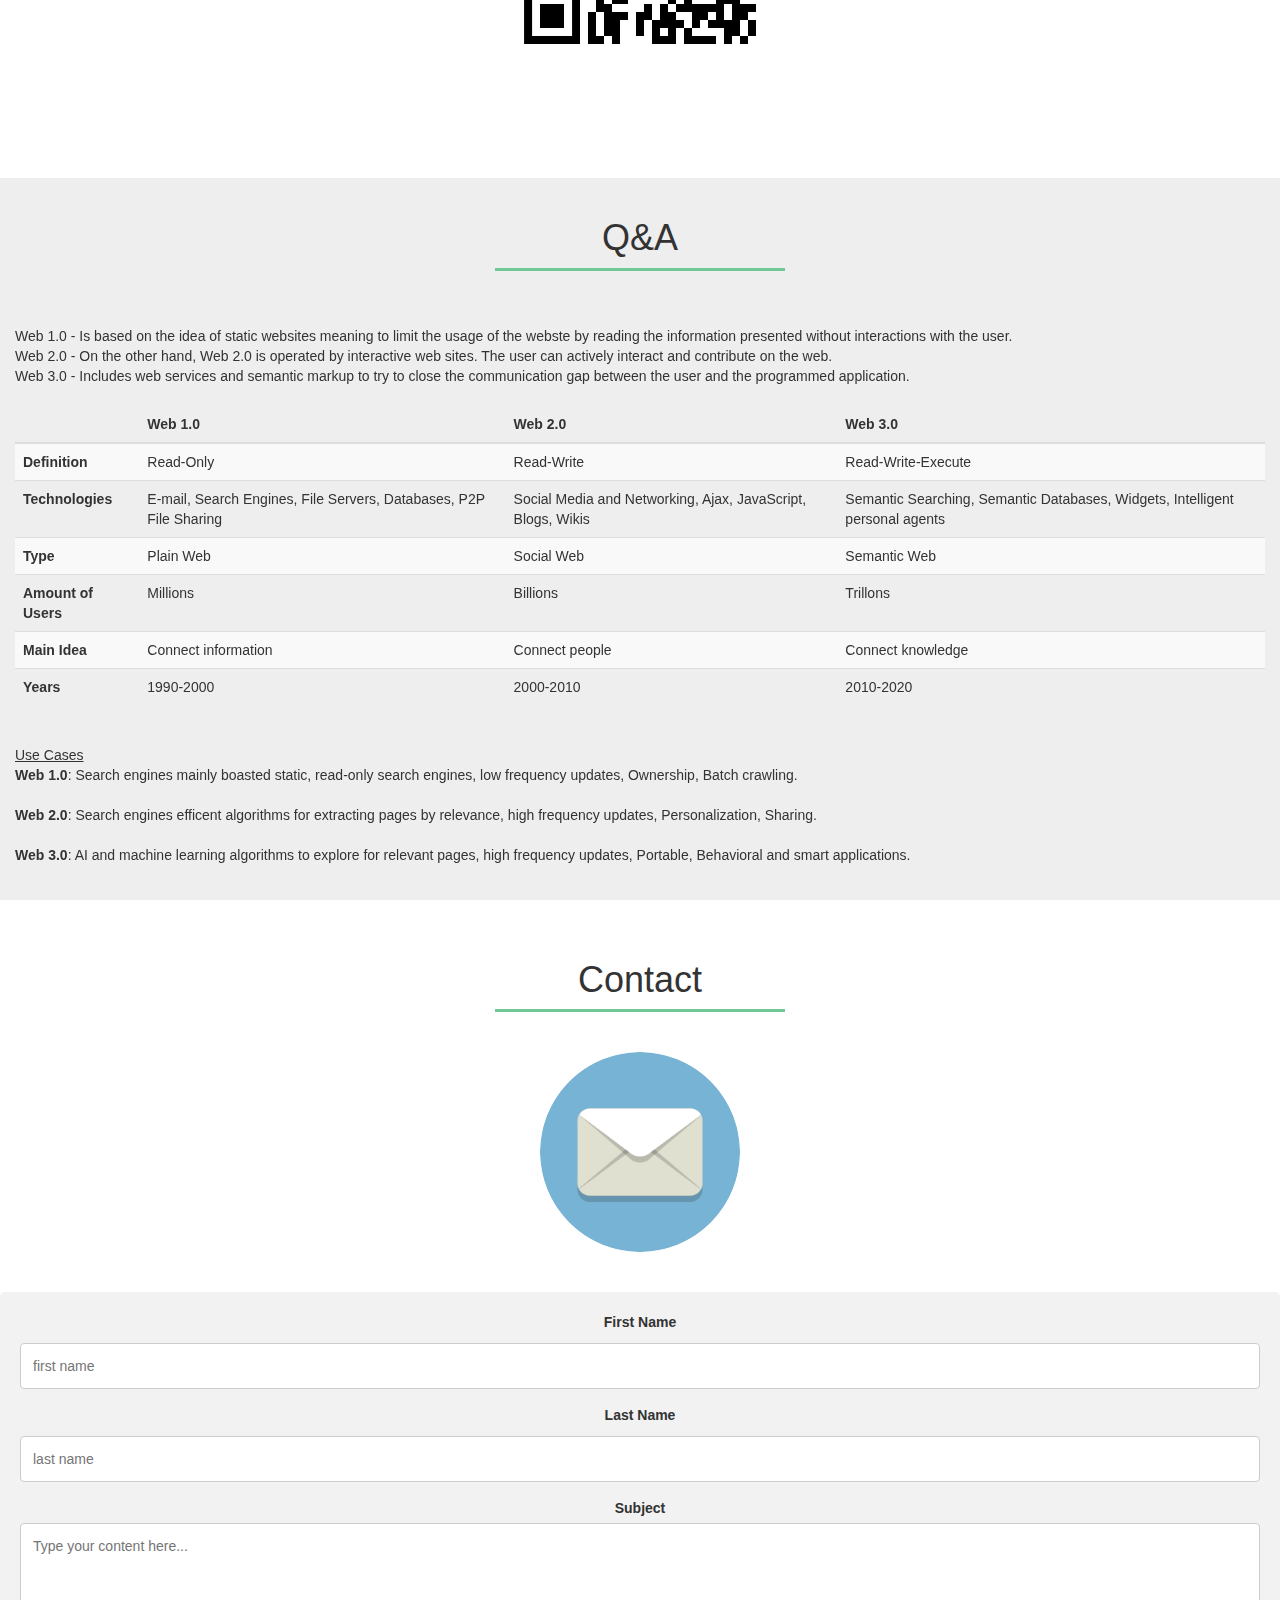
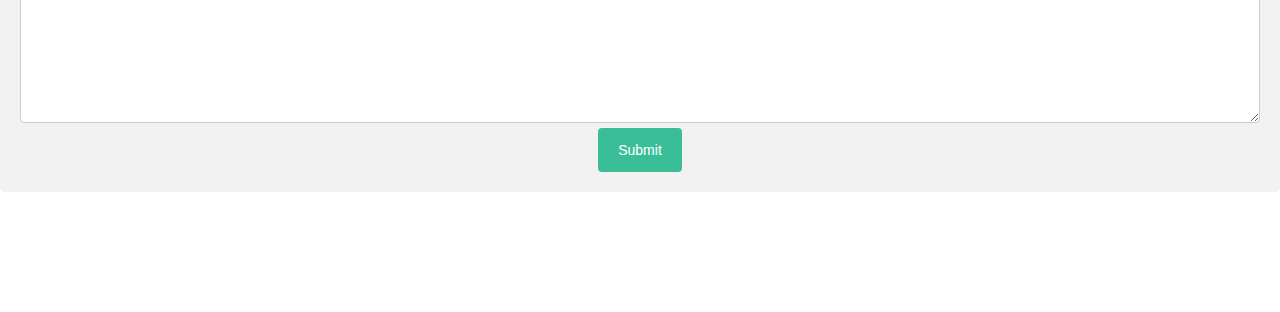
==== commit 6d290595: "Add files via upload" ====
--- a/index.html
+++ b/index.html
@@ -13,6 +13,8 @@
         <link rel="stylesheet" type="text/css" href="style.css" />
 
         <link rel='stylesheet' id='mlestrnge-googlefont-css'  href='http://fonts.googleapis.com/css?family=Varela+Round' type='text/css' media='all' />
+
+        <link rel="shortcut icon" href="rabbit.png">
 
         <!-- Bootstrap core CSS -->        
         <link rel="stylesheet" href="https://maxcdn.bootstrapcdn.com/bootstrap/3.4.0/css/bootstrap.min.css">
@@ -99,16 +101,28 @@
                     <div class="carousel-inner">
                       <div class="item active">                       
                         <img src="bg1.jpg">
+                        <div class="carousel-caption">
+                        <p>Yosemite National Park, USA</p>
+                        </div>
                       </div>                 
                       <div class="item">
                         <img src="photo2.jpg">
+                        <div class="carousel-caption">
+                        <p>National BGU Day, Eilat</p>
+                        </div>
                       </div>                
                       <div class="item">
                         <img src="photo3.jpg">
+                        <div class="carousel-caption">
+                        <p>Student festival, Beer-Sheba</p>
+                        </div>
                       </div>
                       <div class="item">
                             <img src="photo4.jpg">
-                          </div>
+                            <div class="carousel-caption">
+                            <p>Annual concert, Beer-Sheba</p>
+                            </div>
+                        </div>
                     </div>
                     </div>
                   
@@ -177,6 +191,7 @@
         <section id="qa" class="section_g">
             <h1 class=title> Q&A </h1>
             <div class="centered line"></div>
+            <br/>
             <br/>
             <div class="modal-body">
                     Web 1.0 - Is based on the idea of static websites meaning to limit the usage of the webste by reading the information presented without interactions with the user. </br>
@@ -252,7 +267,7 @@
             <div class="centered line"></div>
             <br/>
             <br/>
-            <img src="mail_logo.jpg" class="all_logos">
+            <img src="mail_logo.png" class="all_logos">
             <br/>
             <br/>
             <center>
--- a/style.css
+++ b/style.css
@@ -6,7 +6,7 @@
 .container {
 	overflow: auto;
 	position: fixed; /* stays on top */
-	padding-bottom: 10px;
+	padding-bottom: 2px;
 	width: 100%;
 	margin: 0 auto;
 	background-color: white;
@@ -22,7 +22,7 @@
 	background-color:white;
 	display: block;
 	width: 100%;
-	height: 140px;
+	height: 128px;
 }
 
 .bottom_bar {
@@ -84,7 +84,7 @@
 }
 
 .iframe_fix {
-	margin-left: 500px;
+	margin-left: 575px;
 }
 
 iframe[seamless] {
@@ -104,7 +104,7 @@
 .head_logo {
 	/* position: relative; */
 	margin-right: 50px;
-	margin-top: 5px;
+	margin-top: 1px;
 	width: 125px;
 	height: 125px;
 	border-radius: 50%;
@@ -117,7 +117,7 @@
 	width: 200px;
 	height: 200px;
 	margin: 0 auto;
-	border-radius: 50%;
+	border-radius: 75%;
 }
 
 .q_logo {
@@ -170,7 +170,7 @@
 }
 
 nav a::before {
-	margin-top: 65px;
+	margin-top: 75px; /* hover above word */
 	content: '';
 	display: block;
 	height: 5px;
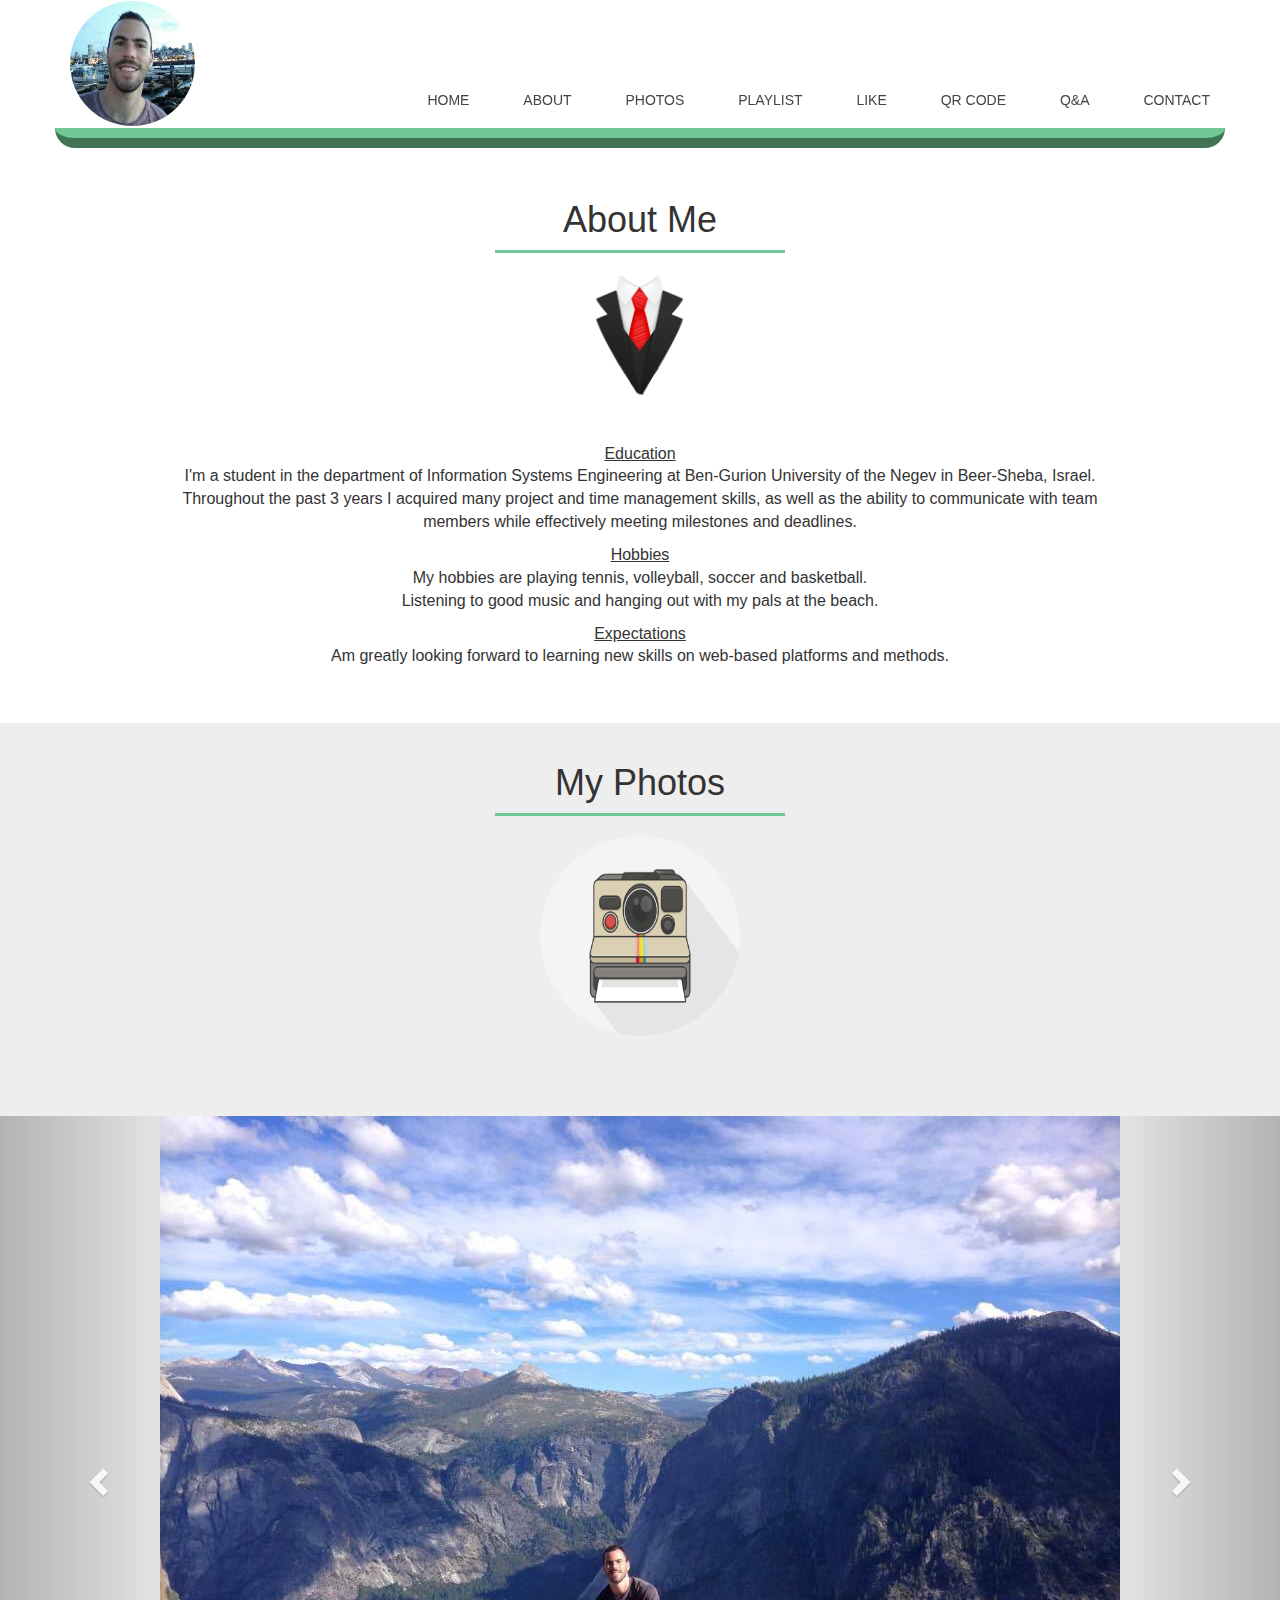
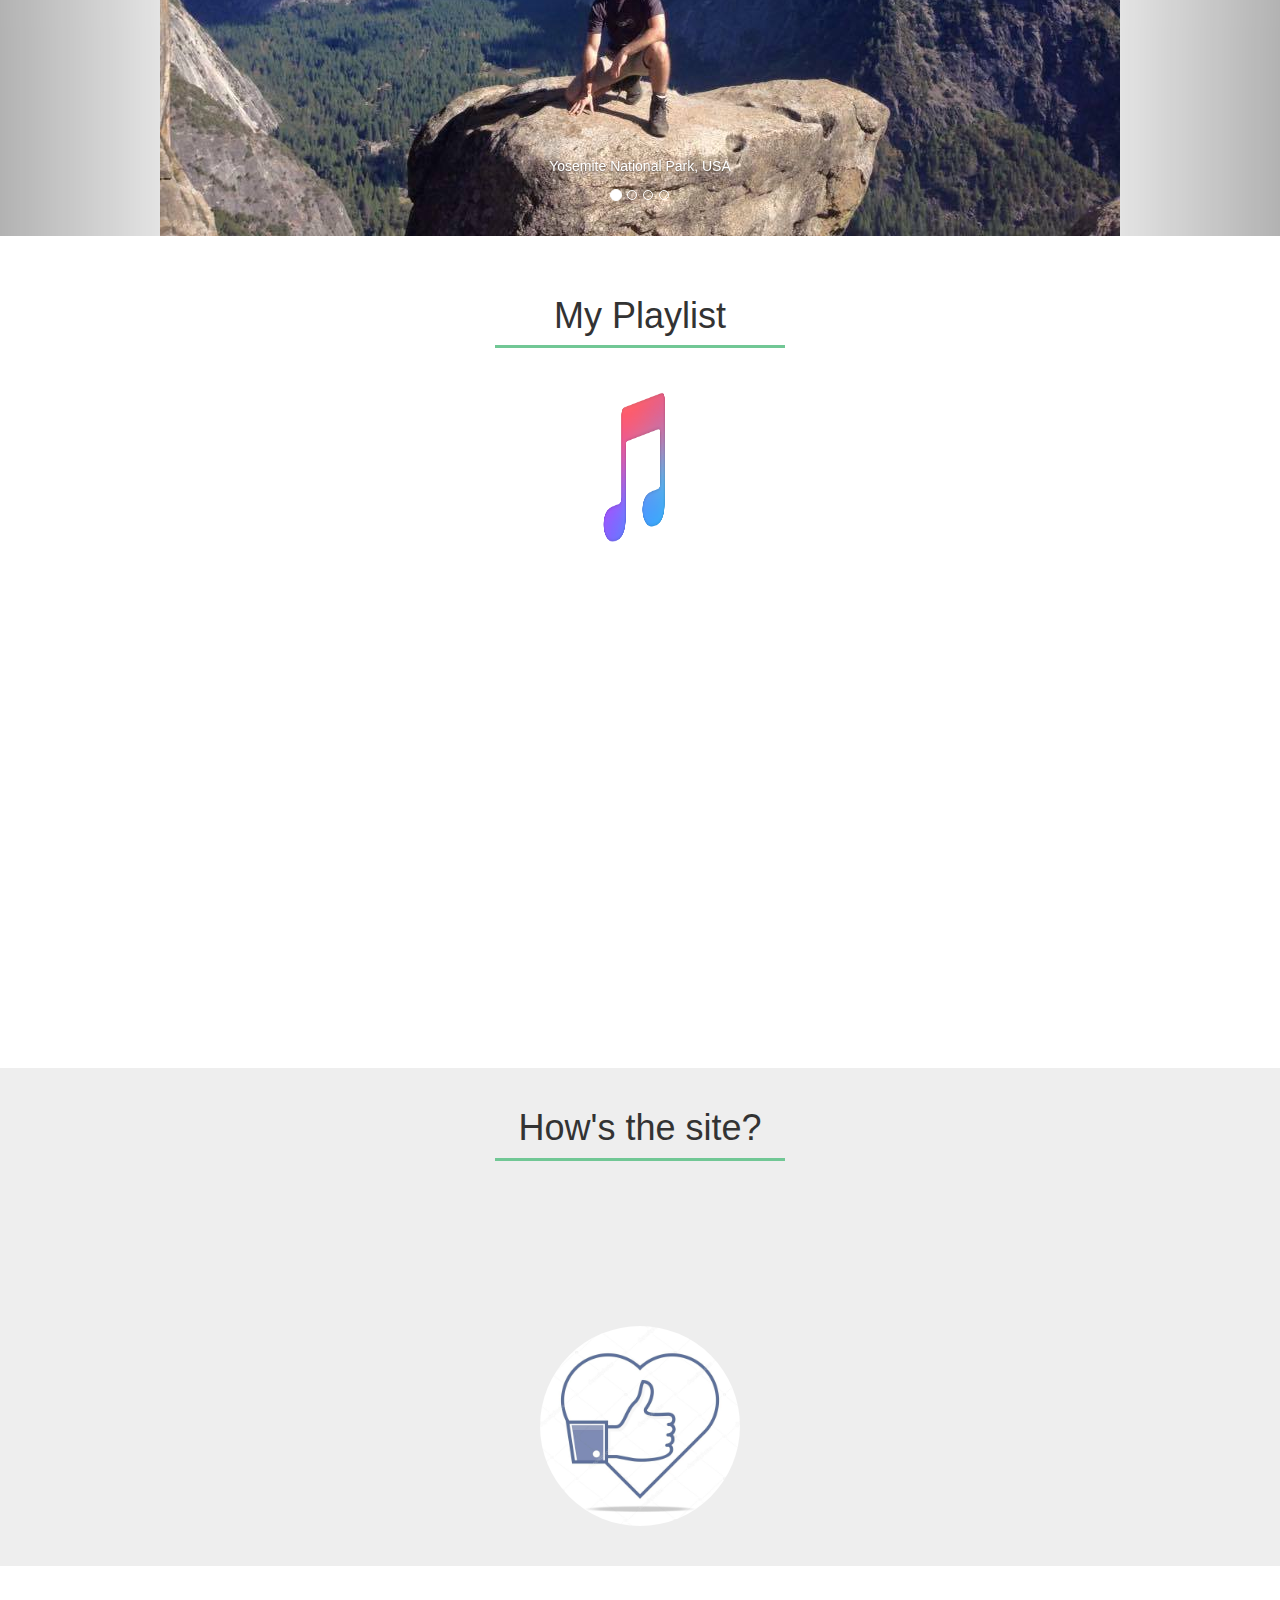
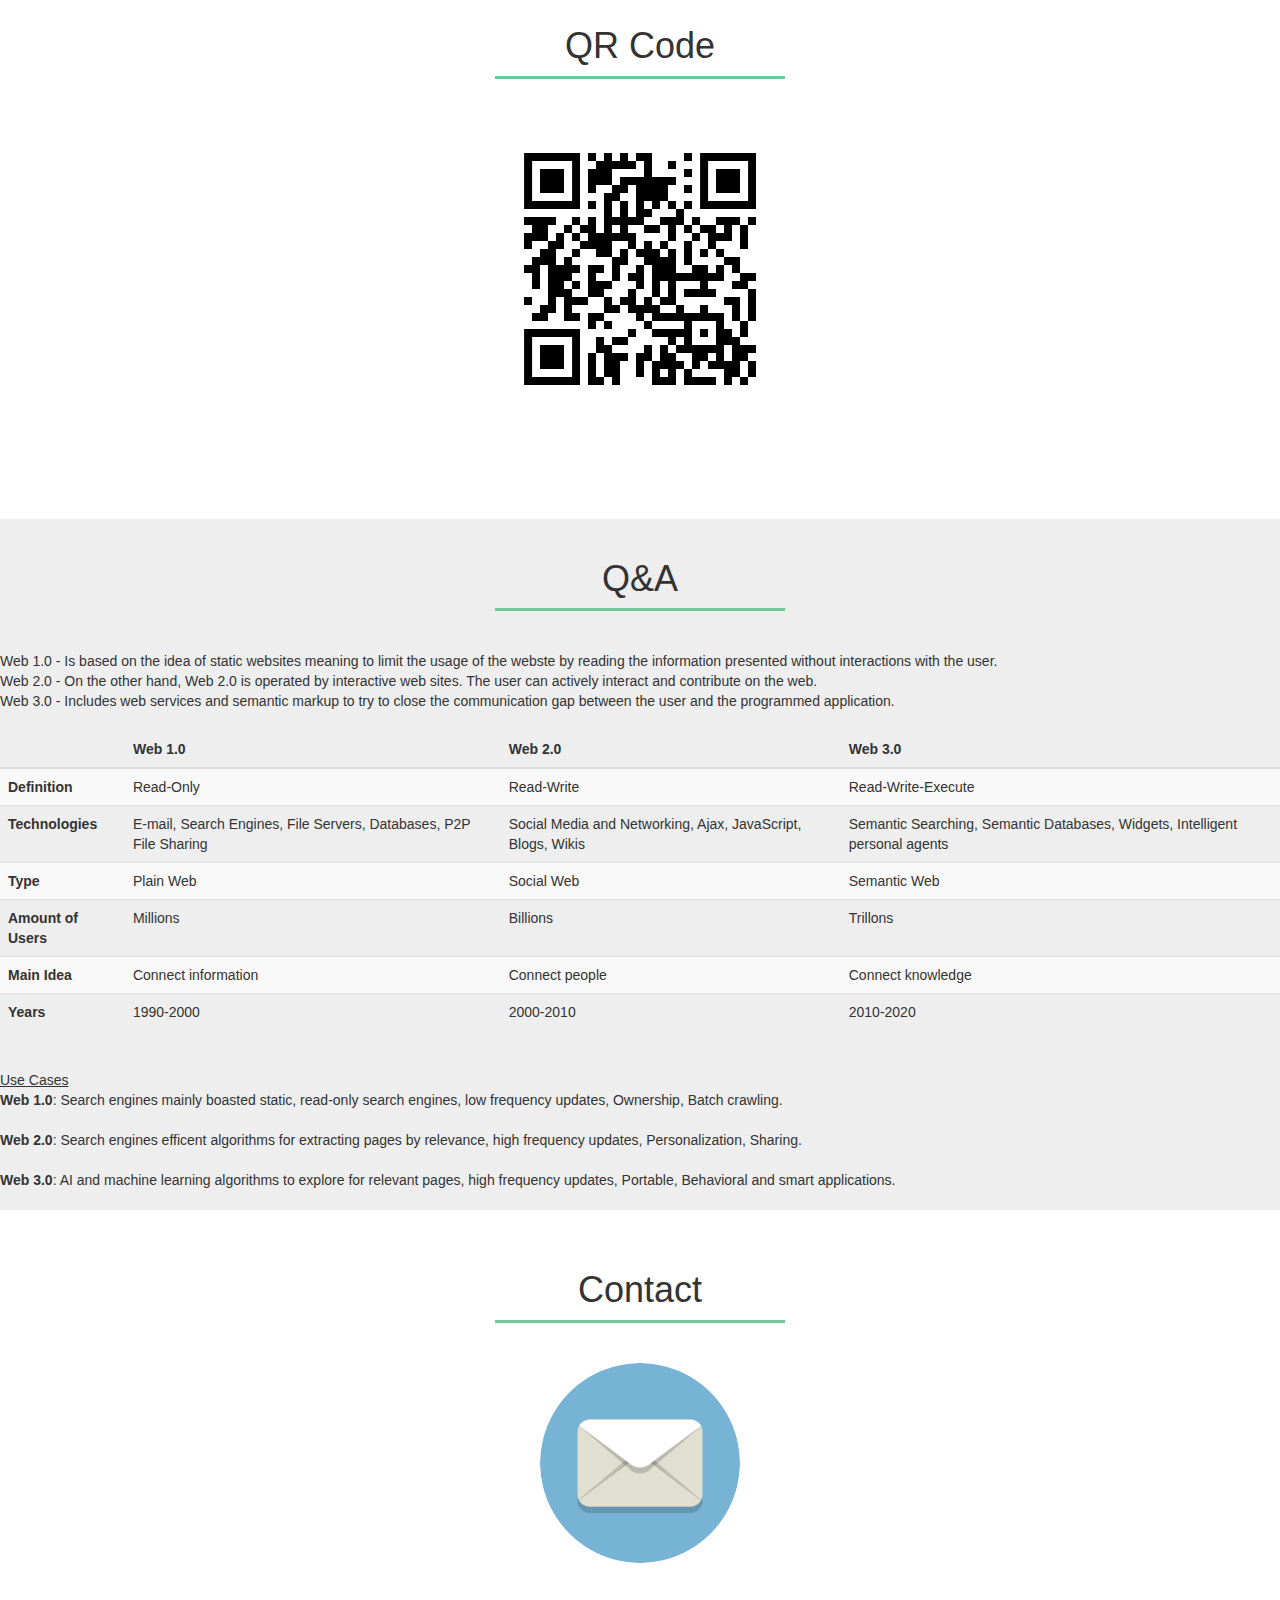
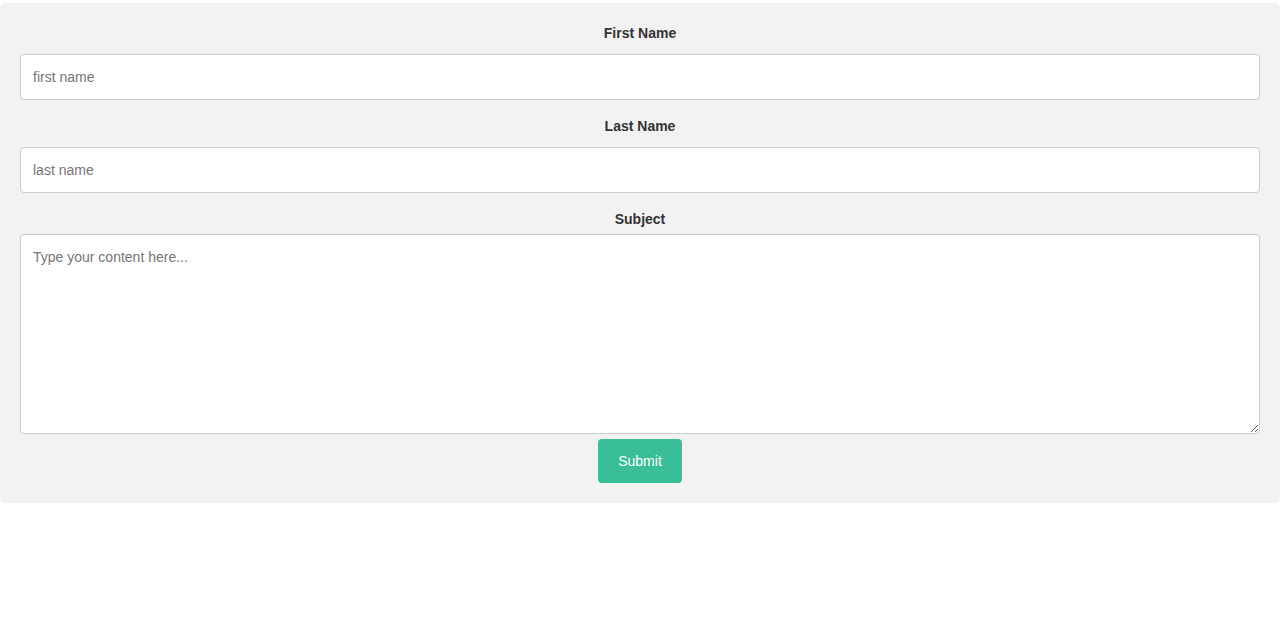
==== commit fa1ce383: "Add files via upload" ====
--- a/index.html
+++ b/index.html
@@ -28,7 +28,7 @@
         <header>       
             <div class="container bottom_bar">   
                 <img src="head_photo.jpg" class="head_logo">
-                <nav>
+                <nav id="navv">
                     <ul>                      
                         <li> <a href="#about"> Home </a></li>
                         <li> <a href="#about"> About </a></li>
@@ -56,22 +56,22 @@
             <div class="centered line"></div>
             <img src="about_logo.png" class="all_logos logo_fixed_margin">
             <br/>
-            <div class="modal-body">
+            <div class="content">
             <p>
-                <strong class="d-block text-gray-dark"><u>Education</u></strong>
+                <u>Education</u>
                 </br>
                     I'm a student in the department of Information Systems Engineering at Ben-Gurion University of the Negev in Beer-Sheba, Israel. </br>
                     Throughout the past 3 years I acquired many project and time management skills, as well as the ability to communicate with team </br>
                     members while effectively meeting milestones and deadlines. </br>
             </p>
             <p>
-                <strong class="d-block text-gray-dark"><u>Hobbies</u></strong>
+                <u>Hobbies</u>
                 </br>
                     My hobbies are playing tennis, volleyball, soccer and basketball. </br>
                     Listening to good music and hanging out with my pals at the beach. </br>
             </p>
             <p>
-                <strong class="d-block text-gray-dark"><u>Expectations</u></strong>
+                <u>Expectations</u>
                 </br>
                     Am greatly looking forward to learning new skills on web-based platforms and methods.
             </p>
@@ -79,68 +79,63 @@
         </section>
 
         <section id="photos" class="section_g">
-            <h1 class=title> My Photos </h1>
-            <div class="centered line"></div>
-            <br/>
-            <img src="photos_logo.png" class="all_logos">
-            <br/>
-            <br/>
-            <br/>
-            <br/>
-			<div id="myCarousel" class="carousel slide" data-ride="carousel">
-                    <!-- Indicators -->
-                    <ol class="carousel-indicators">
-                      <li data-target="#myCarousel" data-slide-to="0" class="active"></li>
-                      <li data-target="#myCarousel" data-slide-to="1"></li>
-                      <li data-target="#myCarousel" data-slide-to="2"></li>
-                      <li data-target="#myCarousel" data-slide-to="3"></li>
-                    </ol>
-                  
-                    <!-- Wrapper for slides -->
-                    <div class="photo_album">
-                    <div class="carousel-inner">
-                      <div class="item active">                       
-                        <img src="bg1.jpg">
-                        <div class="carousel-caption">
-                        <p>Yosemite National Park, USA</p>
-                        </div>
-                      </div>                 
-                      <div class="item">
-                        <img src="photo2.jpg">
-                        <div class="carousel-caption">
-                        <p>National BGU Day, Eilat</p>
-                        </div>
-                      </div>                
-                      <div class="item">
-                        <img src="photo3.jpg">
-                        <div class="carousel-caption">
-                        <p>Student festival, Beer-Sheba</p>
-                        </div>
-                      </div>
-                      <div class="item">
-                            <img src="photo4.jpg">
-                            <div class="carousel-caption">
-                            <p>Annual concert, Beer-Sheba</p>
-                            </div>
-                        </div>
+          <h1 class=title> My Photos </h1>
+          <div class="centered line"></div>
+          <br/>
+          <img src="photos_logo.png" class="all_logos">
+          <br/>
+          <br/>
+          <br/>
+          <br/>
+          <div id="myCarousel" class="carousel slide" data-ride="carousel">
+              <!-- Indicators -->
+              <ol class="carousel-indicators">
+                <li data-target="#myCarousel" data-slide-to="0" class="active"></li>
+                <li data-target="#myCarousel" data-slide-to="1"></li>
+                <li data-target="#myCarousel" data-slide-to="2"></li>
+                <li data-target="#myCarousel" data-slide-to="3"></li>
+              </ol>
+            
+              <!-- Wrapper for slides -->
+              <div class="carousel-inner">
+                <div class="item active">                       
+                    <img src="bg1.jpg">
+                    <div class="carousel-caption">
+                    <p>Yosemite National Park, USA</p>
                     </div>
+                </div>
+            
+                <div class="item">
+                  <img src="photo2.jpg ">
+                  <div class="carousel-caption">
+                  <p>National BGU Day, Eilat</p>
+                  </div>
+                </div>
+
+                <div class="item">
+                    <img src="photo3.jpg ">
+                    <div class="carousel-caption">
+                    <p>Student festival, Beer-Sheba</p>
                     </div>
-                  
-                    <!-- Left and right controls -->
-                    <a class="left carousel-control" href="#myCarousel" data-slide="prev">
-                      <span class="glyphicon glyphicon-chevron-left"></span>
-                      <span class="sr-only">Previous</span>
-                    </a>
-                    <a class="right carousel-control" href="#myCarousel" data-slide="next">
-                      <span class="glyphicon glyphicon-chevron-right"></span>
-                      <span class="sr-only">Next</span>
-                    </a>
-                  </div>
-                  <br/>
-                  <br/>
-                  <br/>
-                  <br/>
-                  <br/>
+                  </div>
+            
+                <div class="item">
+                  <img src="photo4.jpg">
+                  <div class="carousel-caption">
+                  <p>Annual concert, Beer-Sheba</p>
+                  </div>
+              </div>
+            
+              <!-- Left and right controls -->
+              <a class="left carousel-control" href="#myCarousel" data-slide="prev">
+                <span class="glyphicon glyphicon-chevron-left"></span>
+                <span class="sr-only">Previous</span>
+              </a>
+              <a class="right carousel-control" href="#myCarousel" data-slide="next">
+                <span class="glyphicon glyphicon-chevron-right"></span>
+                <span class="sr-only">Next</span>
+              </a>
+            </div>
         </section>
 
         <section id="playlist" class="section_w">
@@ -153,7 +148,7 @@
             <br/>
             <br/>
             <div align="center">
-            <iframe width="560" height="315" src="https://www.youtube.com/embed/videoseries?list=PL2tMgWgIvcWmvK3JqG7hiSJond0fCcXwr" frameborder="0" allow="autoplay; encrypted-media" allowfullscreen></iframe>
+                <iframe width="560" height="315" src="https://www.youtube.com/embed/videoseries?list=PL2tMgWgIvcWmjs4i6DcXm7YmjPlTXUl9E" frameborder="0" allow="autoplay; encrypted-media" allowfullscreen></iframe>
             </div>
             <br/>
             <br/>
@@ -193,7 +188,7 @@
             <div class="centered line"></div>
             <br/>
             <br/>
-            <div class="modal-body">
+            <div class="">
                     Web 1.0 - Is based on the idea of static websites meaning to limit the usage of the webste by reading the information presented without interactions with the user. </br>
                     Web 2.0 - On the other hand, Web 2.0 is operated by interactive web sites. The user can actively interact and contribute on the web. </br>
                     Web 3.0 - Includes web services and semantic markup to try to close the communication gap between the user and the programmed application.
@@ -255,10 +250,8 @@
                     <br /><br />
                     <b>Web 2.0</b>: Search engines efficent algorithms for extracting pages by relevance, high frequency updates, Personalization, Sharing.
                     <br /><br />
-                    <b>Web 3.0</b>: AI and machine learning algorithms to explore for relevant pages, high frequency updates, Portable, Behavioral and smart applications.
-                                     
-                  </div>
-                </div>
+                    <b>Web 3.0</b>: AI and machine learning algorithms to explore for relevant pages, high frequency updates, Portable, Behavioral and smart applications.                                     
+                  </div>
             <br/>
         </section>
 
--- a/style.css
+++ b/style.css
@@ -15,6 +15,8 @@
 	left: 0;
 	top: 0;
 	overflow-y: auto;
+	/* z-index: 1; */
+	
 }
 
 header {
@@ -23,6 +25,7 @@
 	display: block;
 	width: 100%;
 	height: 128px;
+	z-index: 1000 !important
 }
 
 .bottom_bar {
@@ -84,7 +87,7 @@
 }
 
 .iframe_fix {
-	margin-left: 575px;
+	margin-left: 900px;
 }
 
 iframe[seamless] {
@@ -93,12 +96,24 @@
 
 /* Photos */
 
-.photo_album {
-	display: block;
-  margin-left: auto;
-  margin-right: auto;
-	width: 400px;
-	height: 300px;
+.carousel-inner img {
+	margin: auto;
+}
+
+.carousel-item {
+    height: 350px;
+}
+
+.carousel-indicators li {
+    width: 20px;
+    height: 20px;
+    border-radius: 100%;
+}
+.carousel-indicators {
+	position: absolute;
+	margin-top: -50px;
+	bottom: -50px;
+	border: 0;
 }
 
 .head_logo {
@@ -129,6 +144,16 @@
 
 .logo_fixed_margin {
 	margin-top: -30px;
+}
+
+#myCarousel {
+	padding-bottom: 0px;
+}
+
+.bg_fix {
+	z-index: 0;
+	position: absolute;
+	top: 0;
 }
 
 
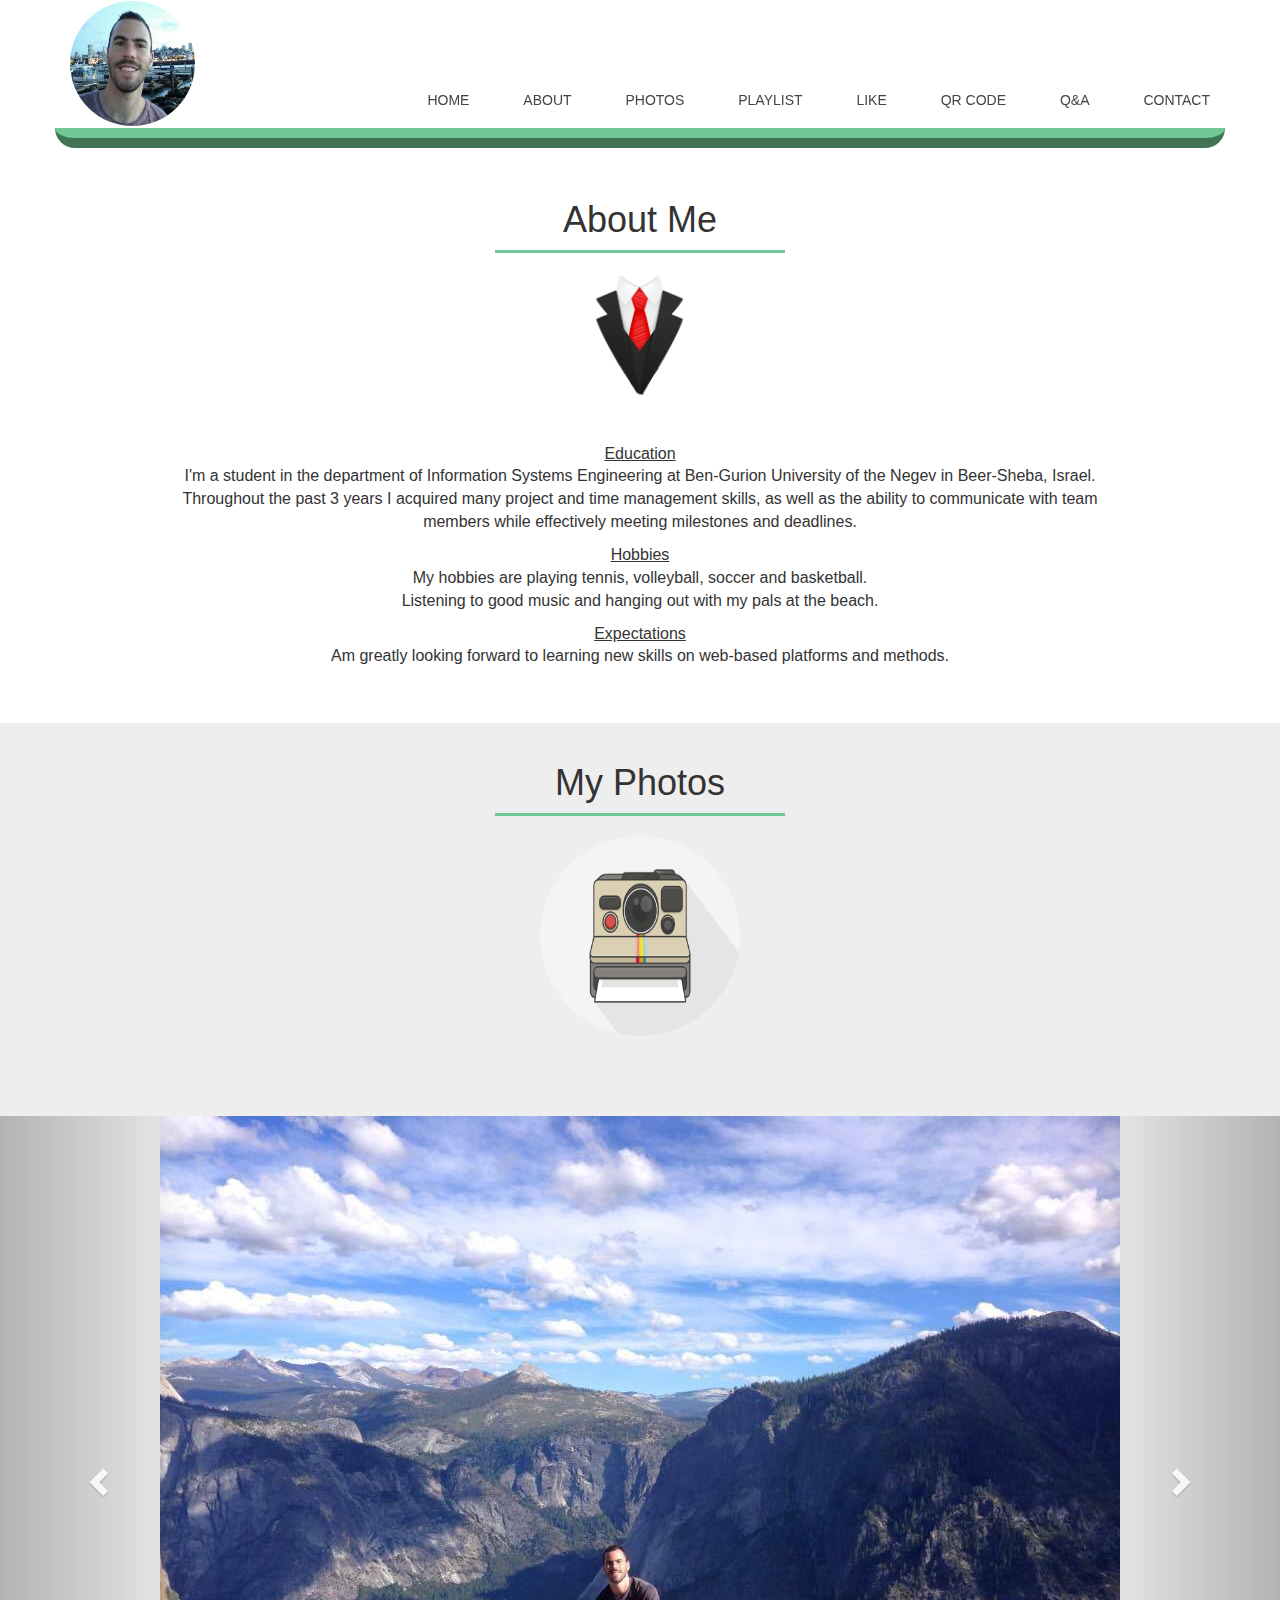
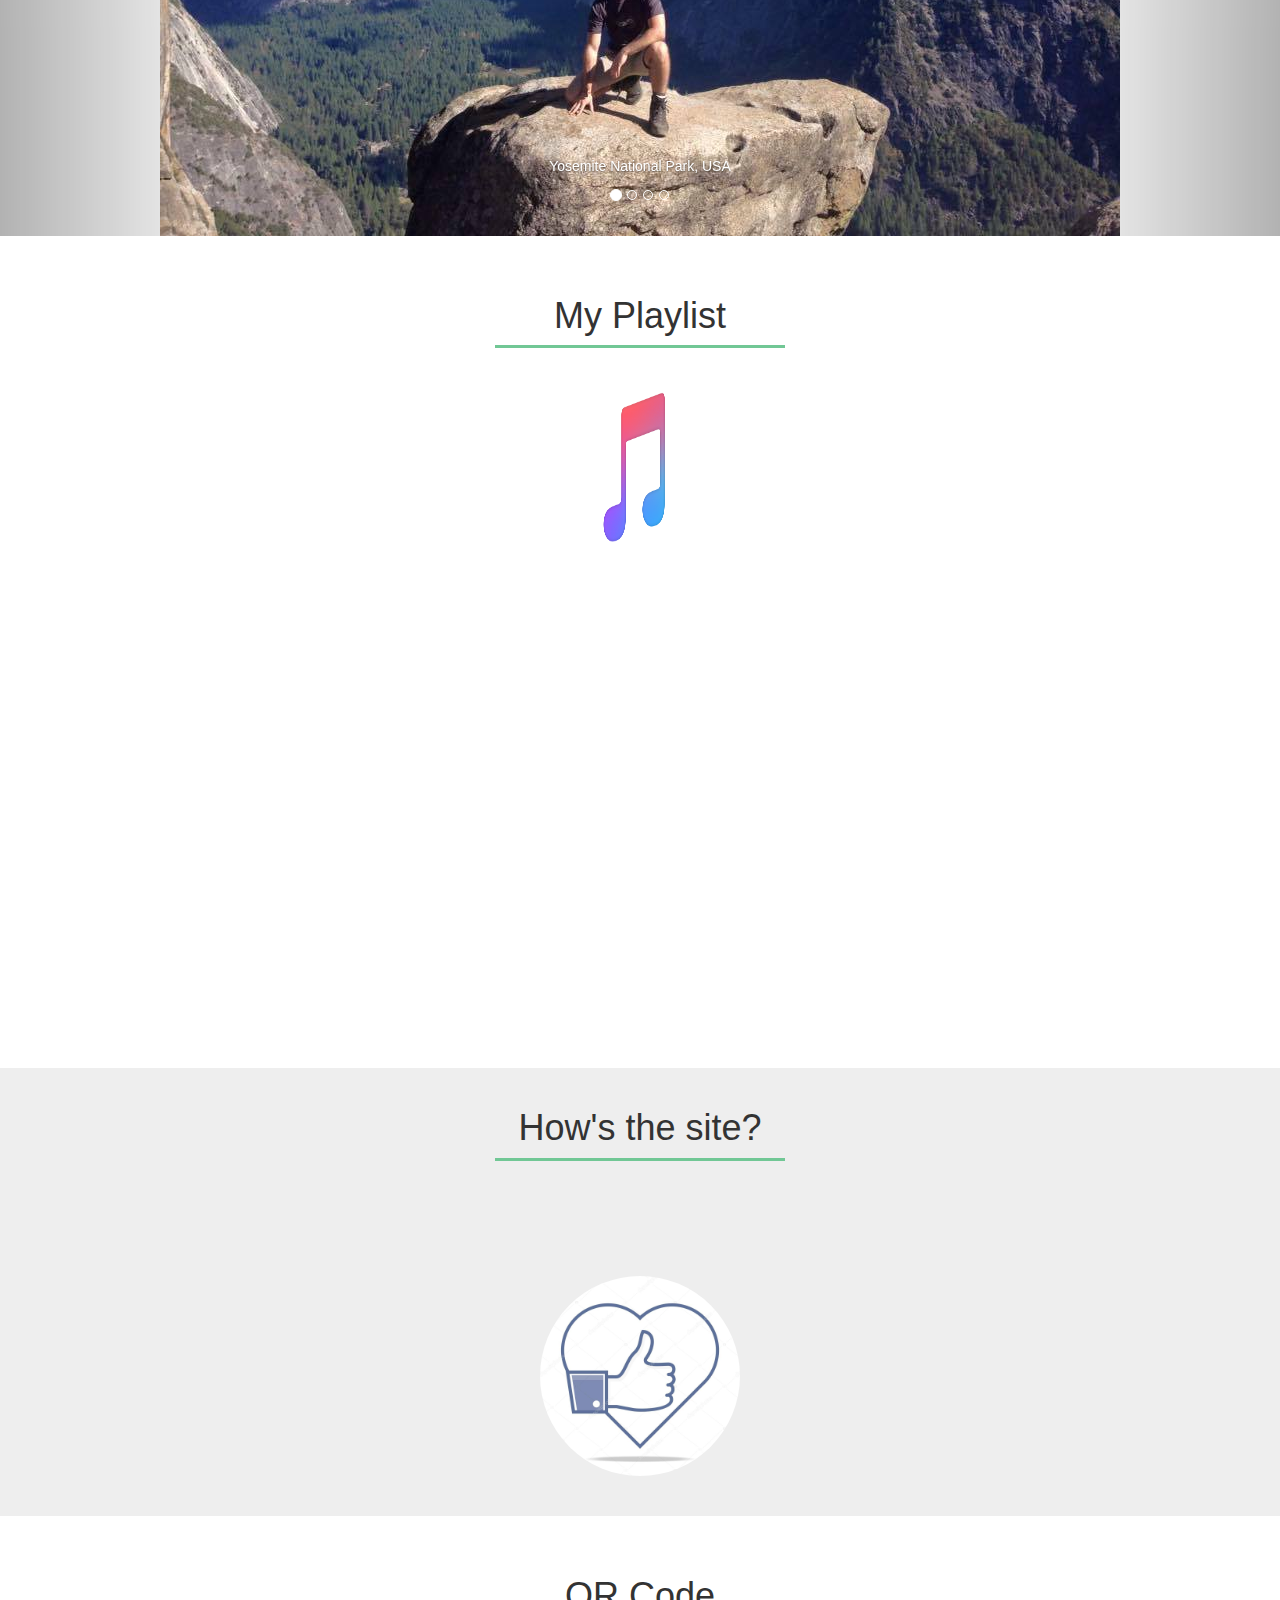
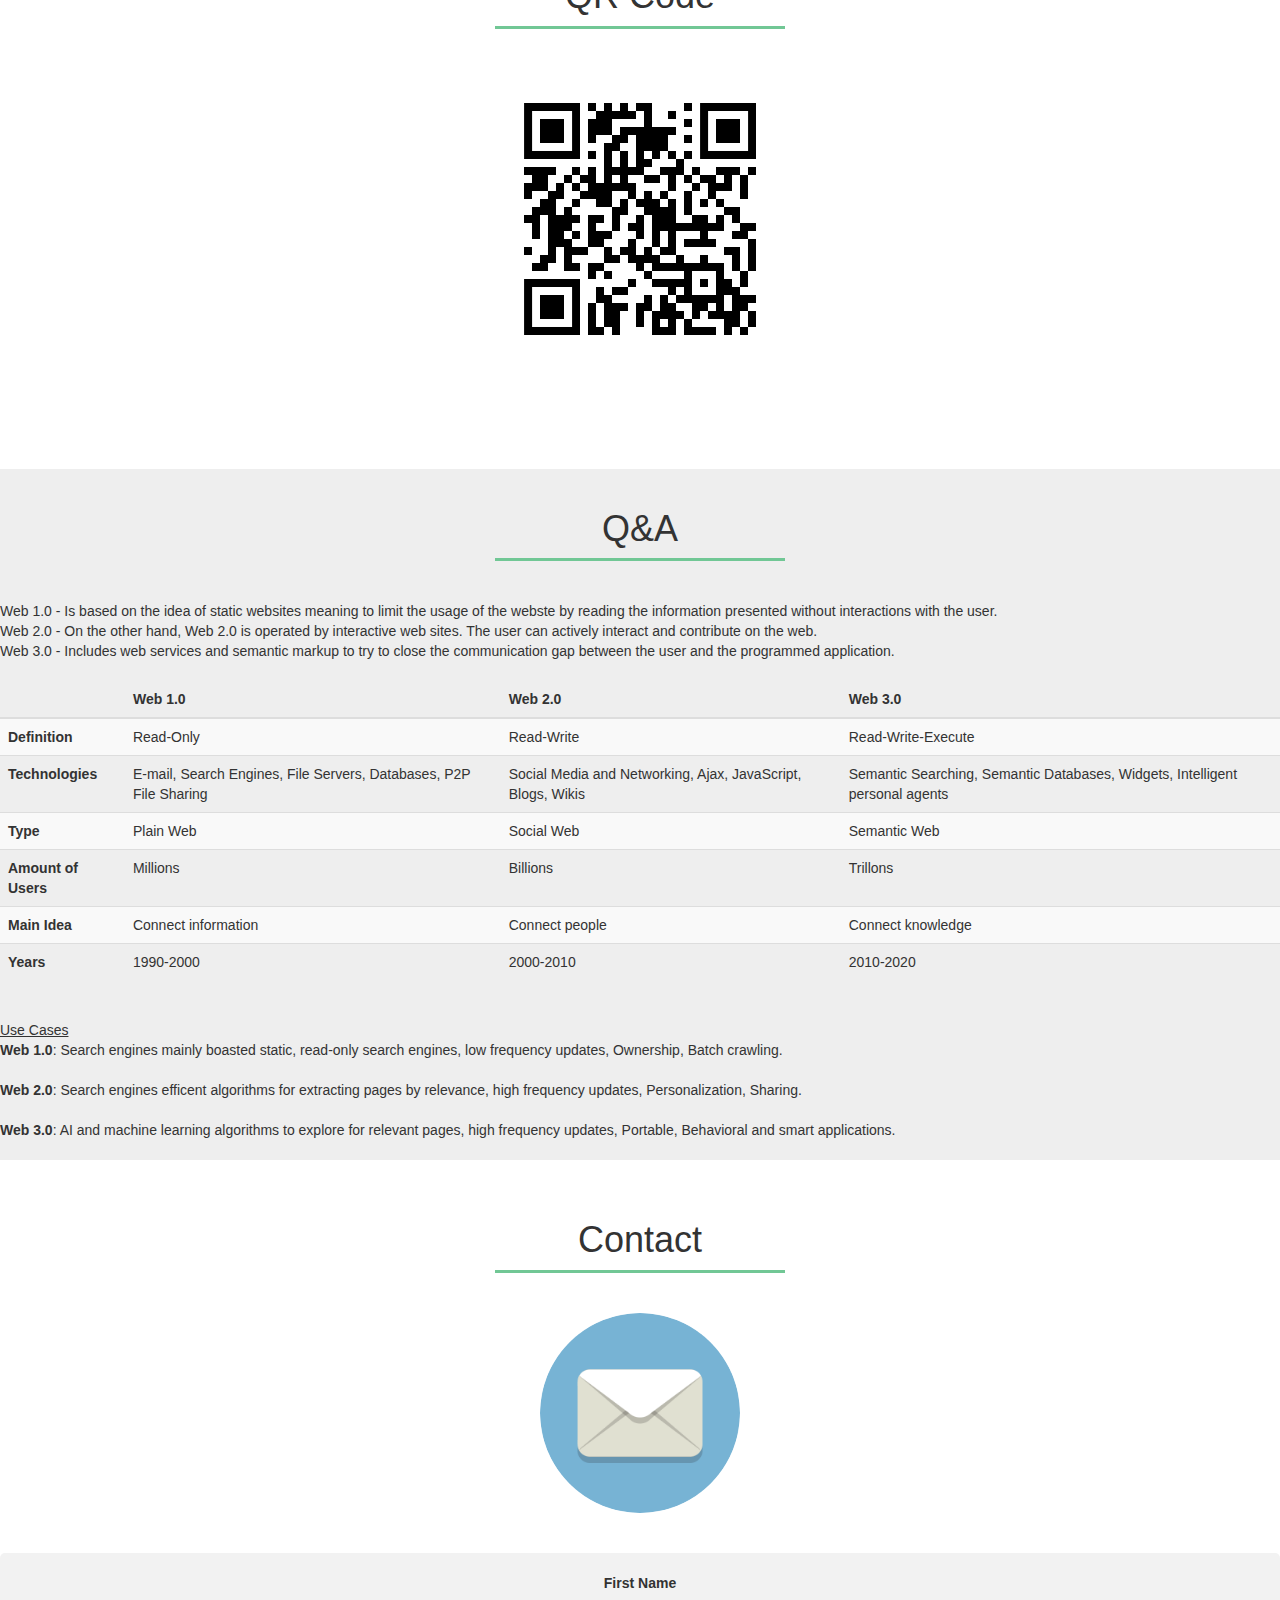
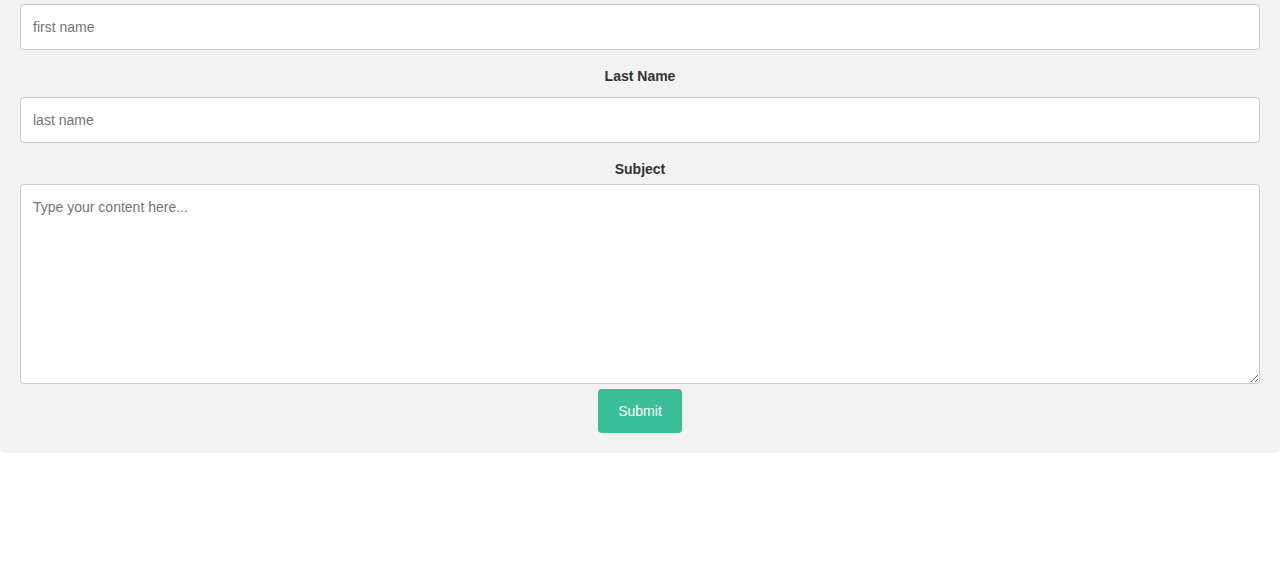
==== commit a947d92a: "Add files via upload" ====
--- a/index.html
+++ b/index.html
@@ -21,10 +21,13 @@
         <script src="https://ajax.googleapis.com/ajax/libs/jquery/3.3.1/jquery.min.js"></script>
         <script src="https://maxcdn.bootstrapcdn.com/bootstrap/3.4.0/js/bootstrap.min.js"></script>
 
+
+
     </head>
 
     <!-- body -->
     <body>
+
         <header>       
             <div class="container bottom_bar">   
                 <img src="head_photo.jpg" class="head_logo">
@@ -163,7 +166,7 @@
             <br/>
             <br/>
             <div class="iframe_fix">
-            <iframe src="http://www.facebook.com/plugins/like.php?href=https://edolior.github.io/WebPage/index.html&amp;send=false&amp;layout=standard&amp;width=450&amp;show_faces=true&amp;action=like&amp;colorscheme=light&amp;font&amp;height=80&amp" scrolling="no" frameborder="0" style="border:none; overflow:hidden; width:450px; height:80px;" allowTransparency="true"></iframe>
+              <iframe src="https://www.facebook.com/plugins/like.php?href=https%3A%2F%2Fedolior.github.io%2FWebPage%2Findex.html%2F&width=74&layout=button_count&action=like&size=large&show_faces=false&share=false&height=21&appId=554312027930647" width="74" height="30" style="border:none;overflow:hidden" scrolling="no" frameborder="0" allowTransparency="true"></iframe>
             </div>
             <br/>
             <img src="like_logo.jpg" class="all_logos">
--- a/style.css
+++ b/style.css
@@ -1,3 +1,7 @@
+html {
+	scroll-behavior: smooth;
+  }
+
 body {
 		font-family: 'Varela Round';
 		font-size: 18px;
@@ -87,7 +91,7 @@
 }
 
 .iframe_fix {
-	margin-left: 900px;
+	margin-left: 910px;
 }
 
 iframe[seamless] {
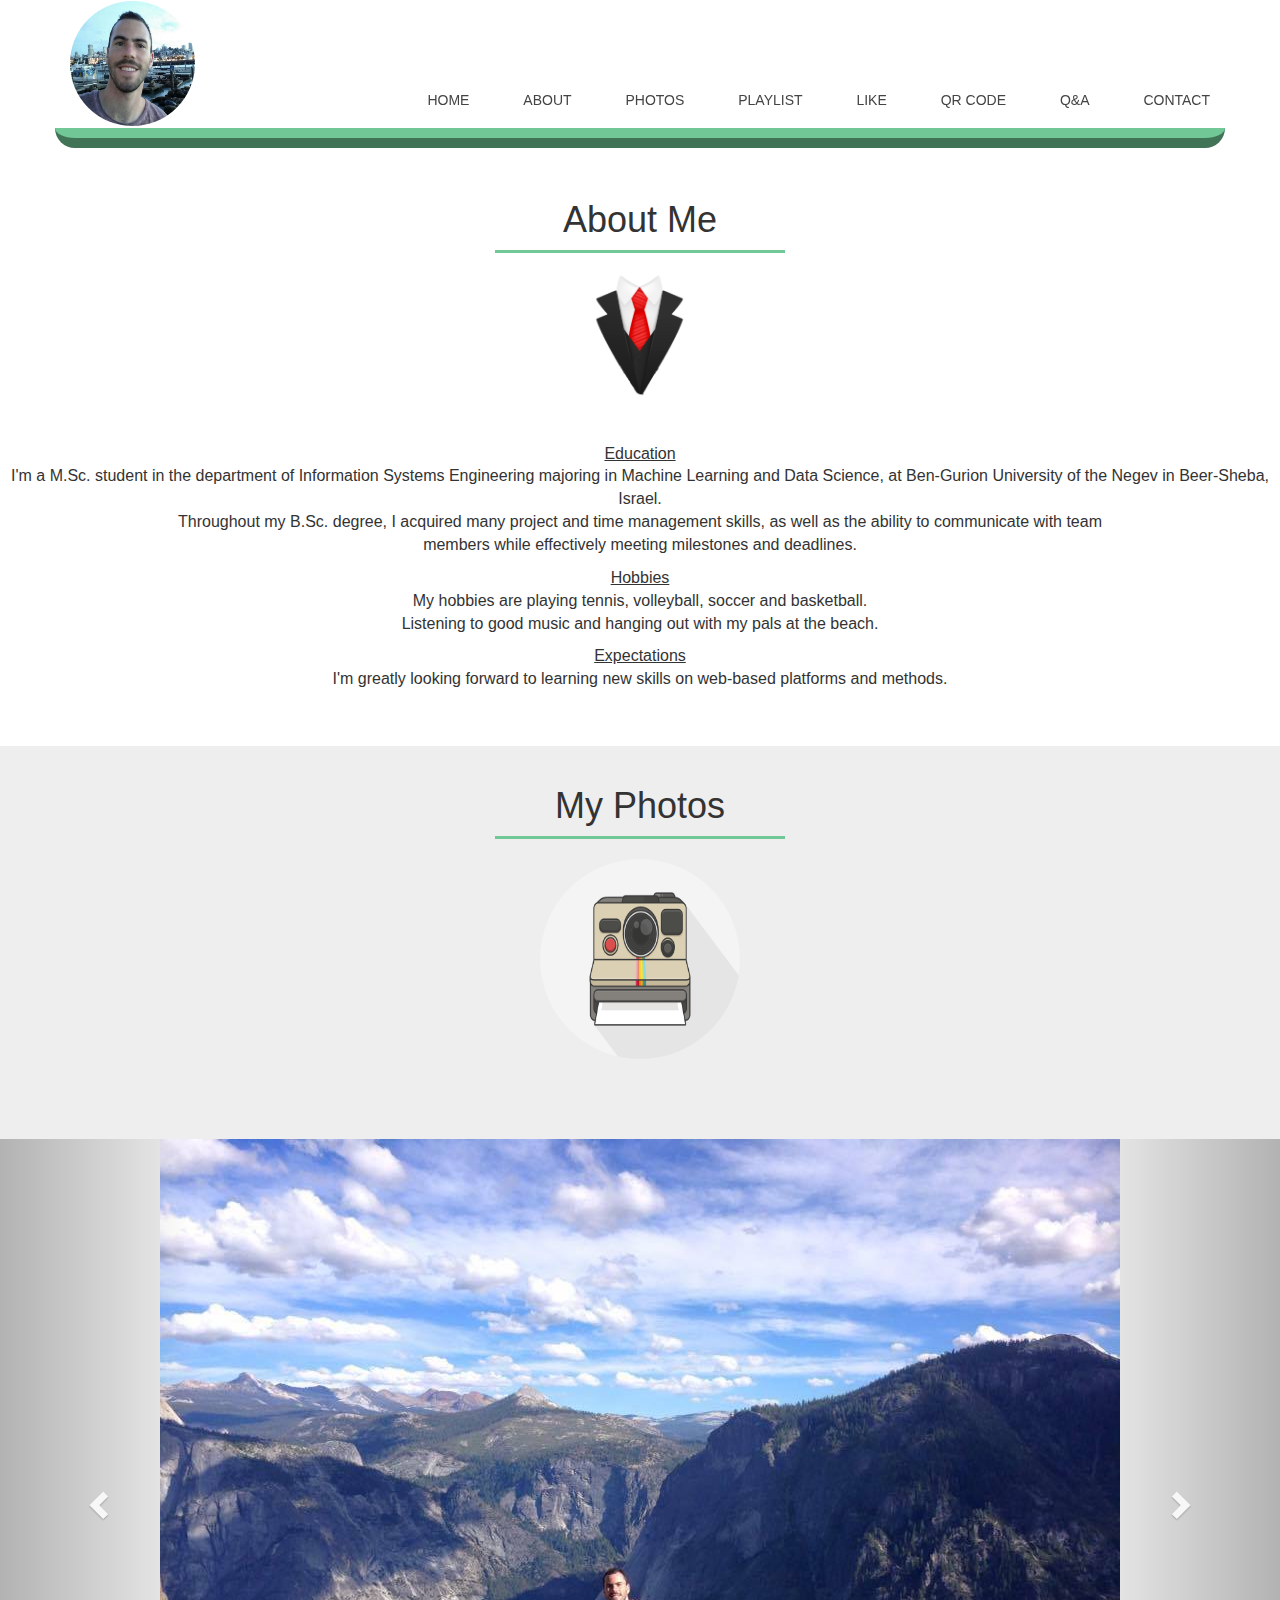
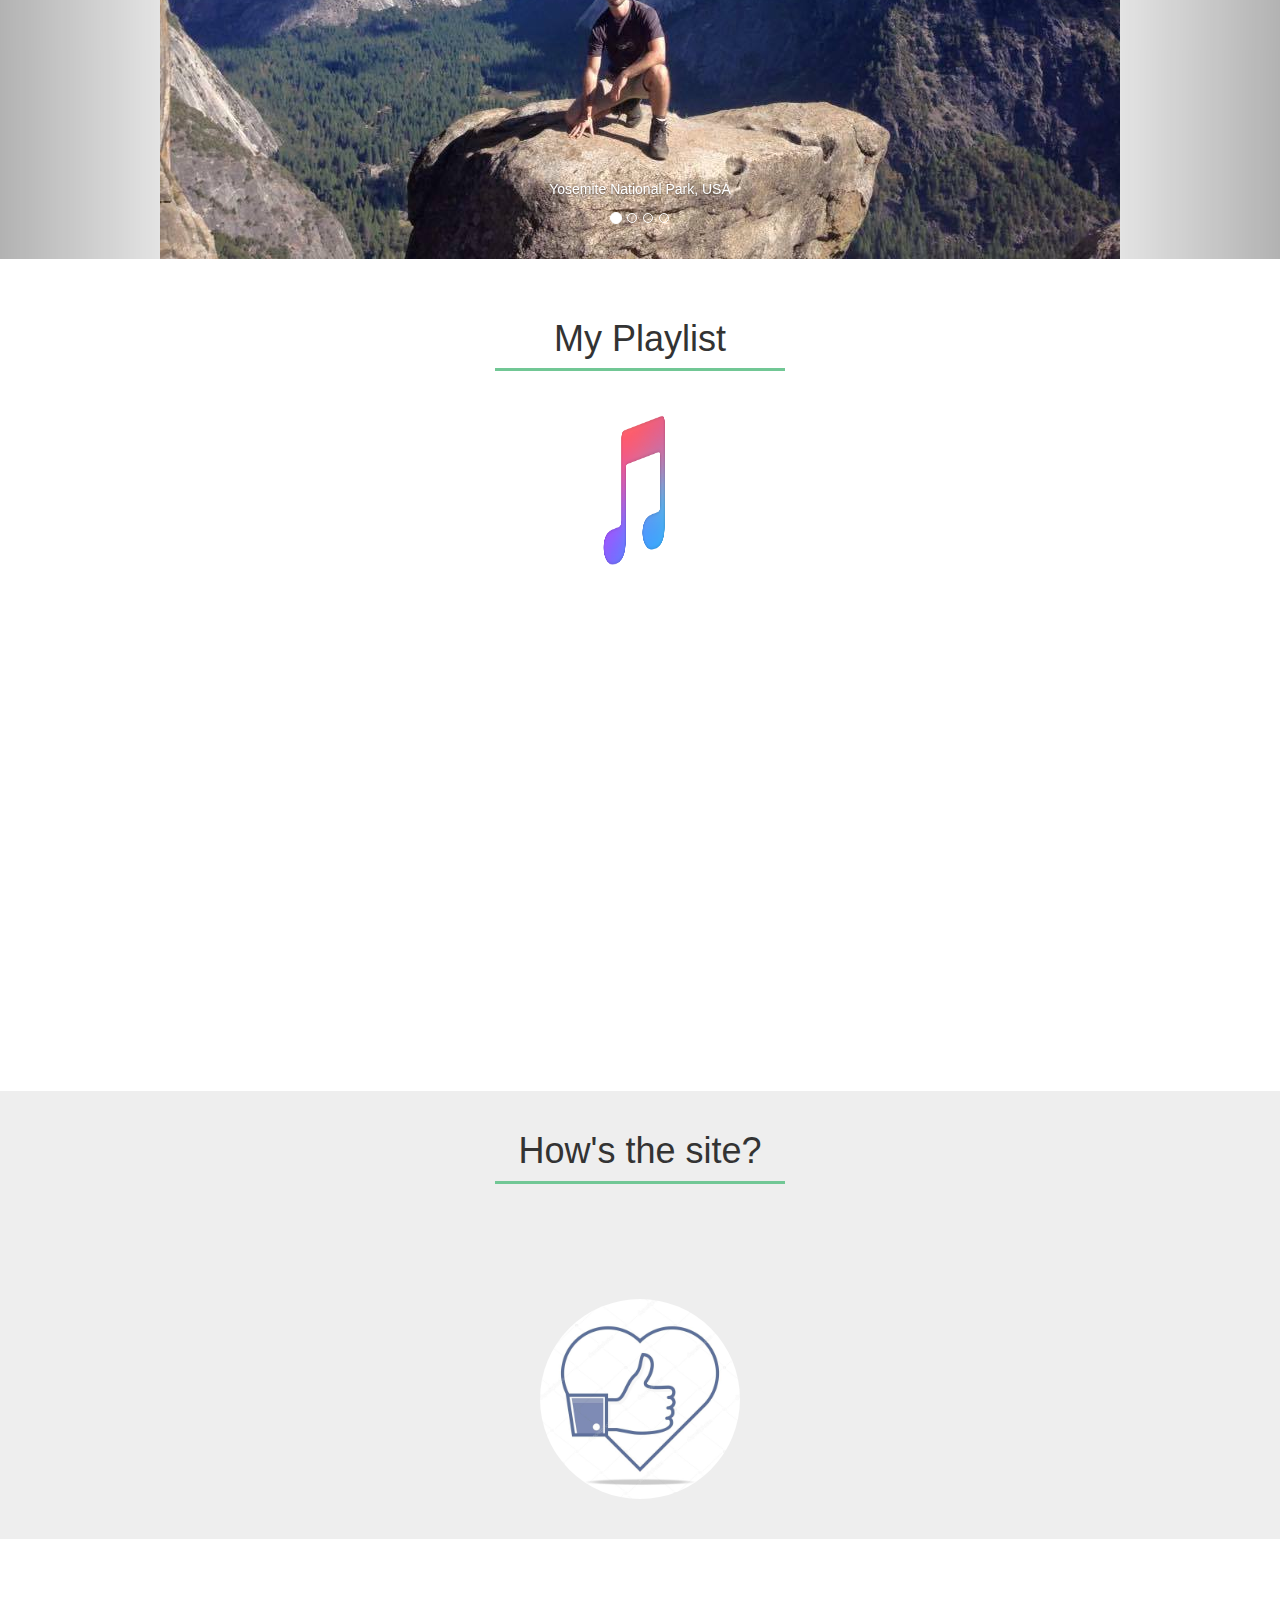
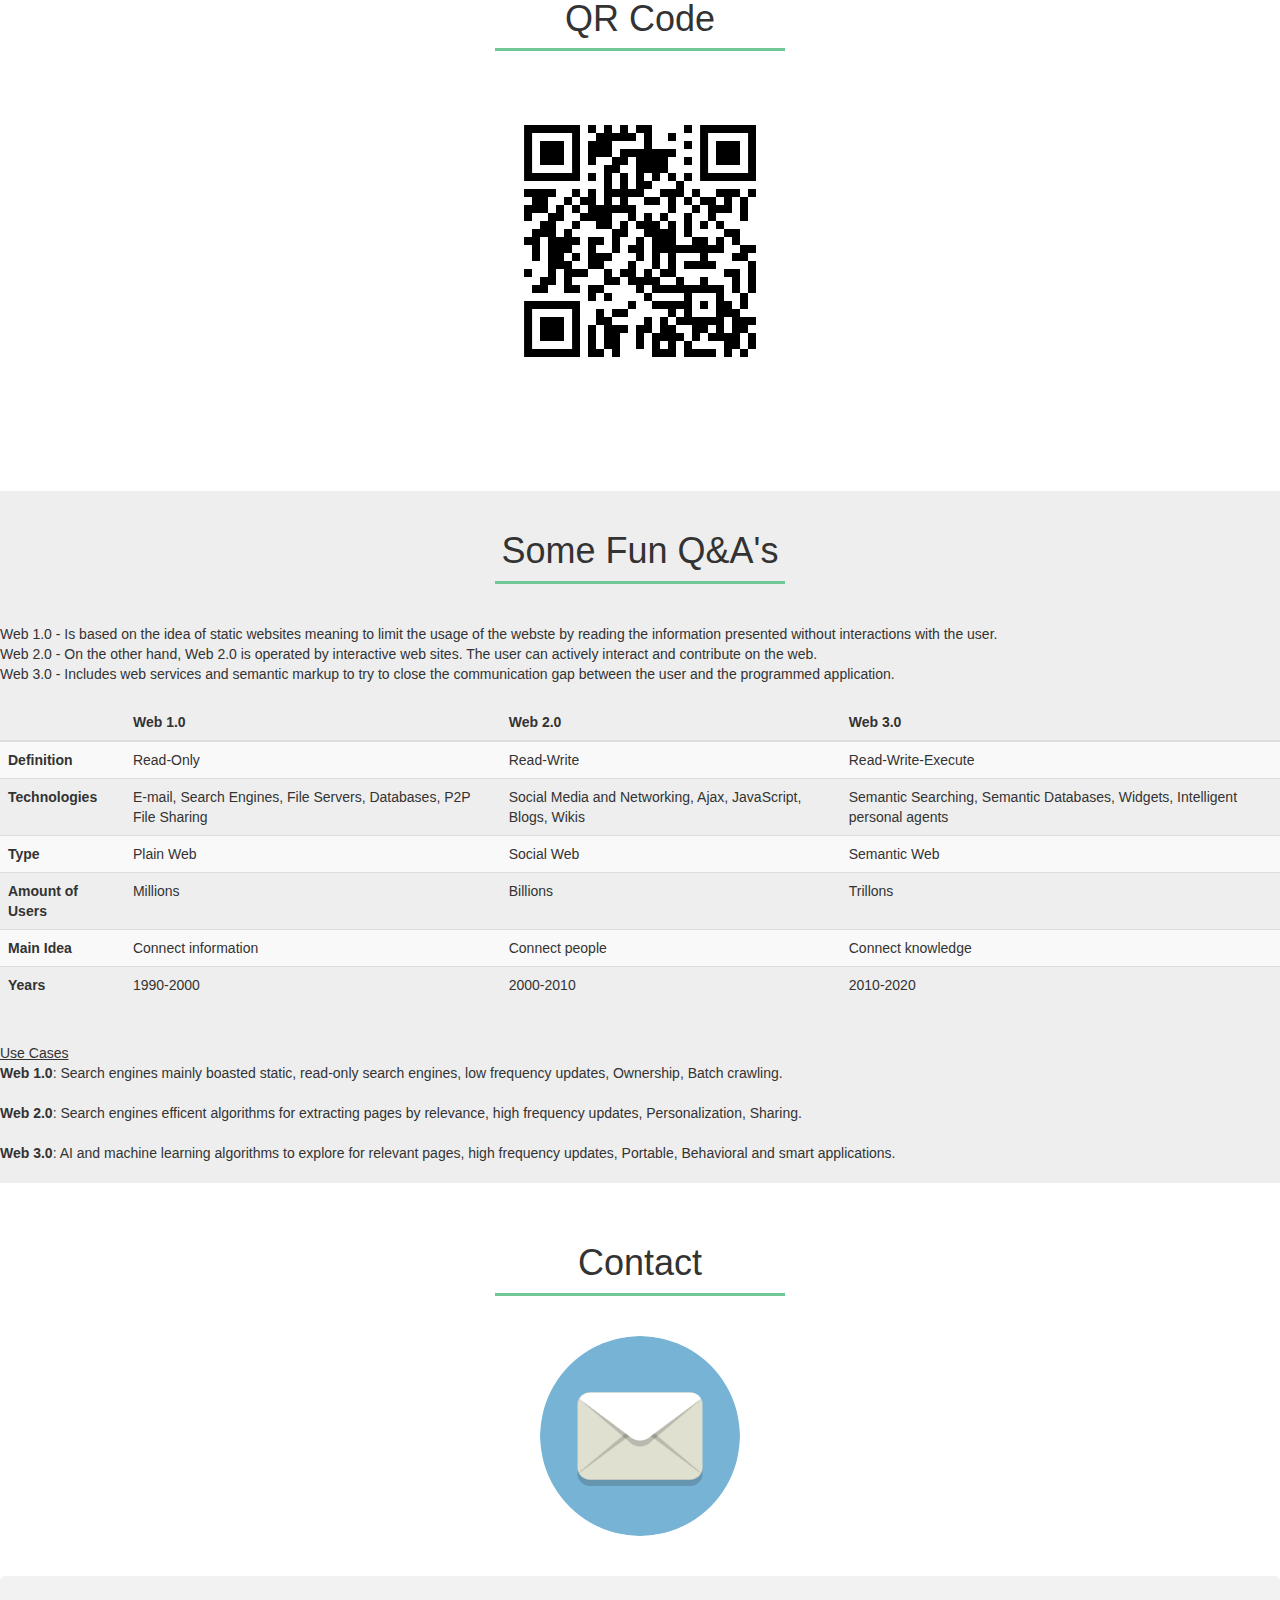
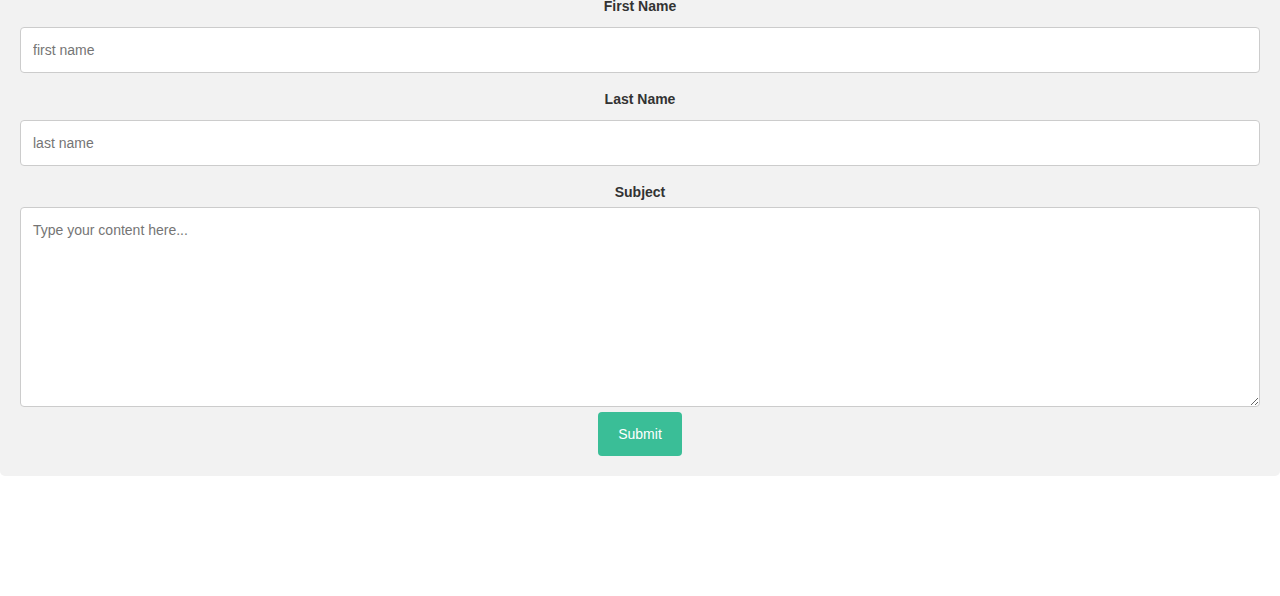
==== commit 6dd6368f: "Update index.html" ====
--- a/index.html
+++ b/index.html
@@ -63,8 +63,8 @@
             <p>
                 <u>Education</u>
                 </br>
-                    I'm a student in the department of Information Systems Engineering at Ben-Gurion University of the Negev in Beer-Sheba, Israel. </br>
-                    Throughout the past 3 years I acquired many project and time management skills, as well as the ability to communicate with team </br>
+                    I'm a M.Sc. student in the department of Information Systems Engineering majoring in Machine Learning and Data Science, at Ben-Gurion University of the Negev in Beer-Sheba, Israel. </br>
+                    Throughout my B.Sc. degree, I acquired many project and time management skills, as well as the ability to communicate with team </br>
                     members while effectively meeting milestones and deadlines. </br>
             </p>
             <p>
@@ -76,7 +76,7 @@
             <p>
                 <u>Expectations</u>
                 </br>
-                    Am greatly looking forward to learning new skills on web-based platforms and methods.
+                    I'm greatly looking forward to learning new skills on web-based platforms and methods.
             </p>
             </div>
         </section>
@@ -165,7 +165,7 @@
             <br/>
             <br/>
             <br/>
-            <div class="iframe_fix">
+            <div align="center">
               <iframe src="https://www.facebook.com/plugins/like.php?href=https%3A%2F%2Fedolior.github.io%2FWebPage%2Findex.html%2F&width=74&layout=button_count&action=like&size=large&show_faces=false&share=false&height=21&appId=554312027930647" width="74" height="30" style="border:none;overflow:hidden" scrolling="no" frameborder="0" allowTransparency="true"></iframe>
             </div>
             <br/>
@@ -187,7 +187,7 @@
         </section>
 
         <section id="qa" class="section_g">
-            <h1 class=title> Q&A </h1>
+            <h1 class=title> Some Fun Q&A's </h1>
             <div class="centered line"></div>
             <br/>
             <br/>
@@ -294,4 +294,4 @@
     
     </body>
 
-</html>+</html>
